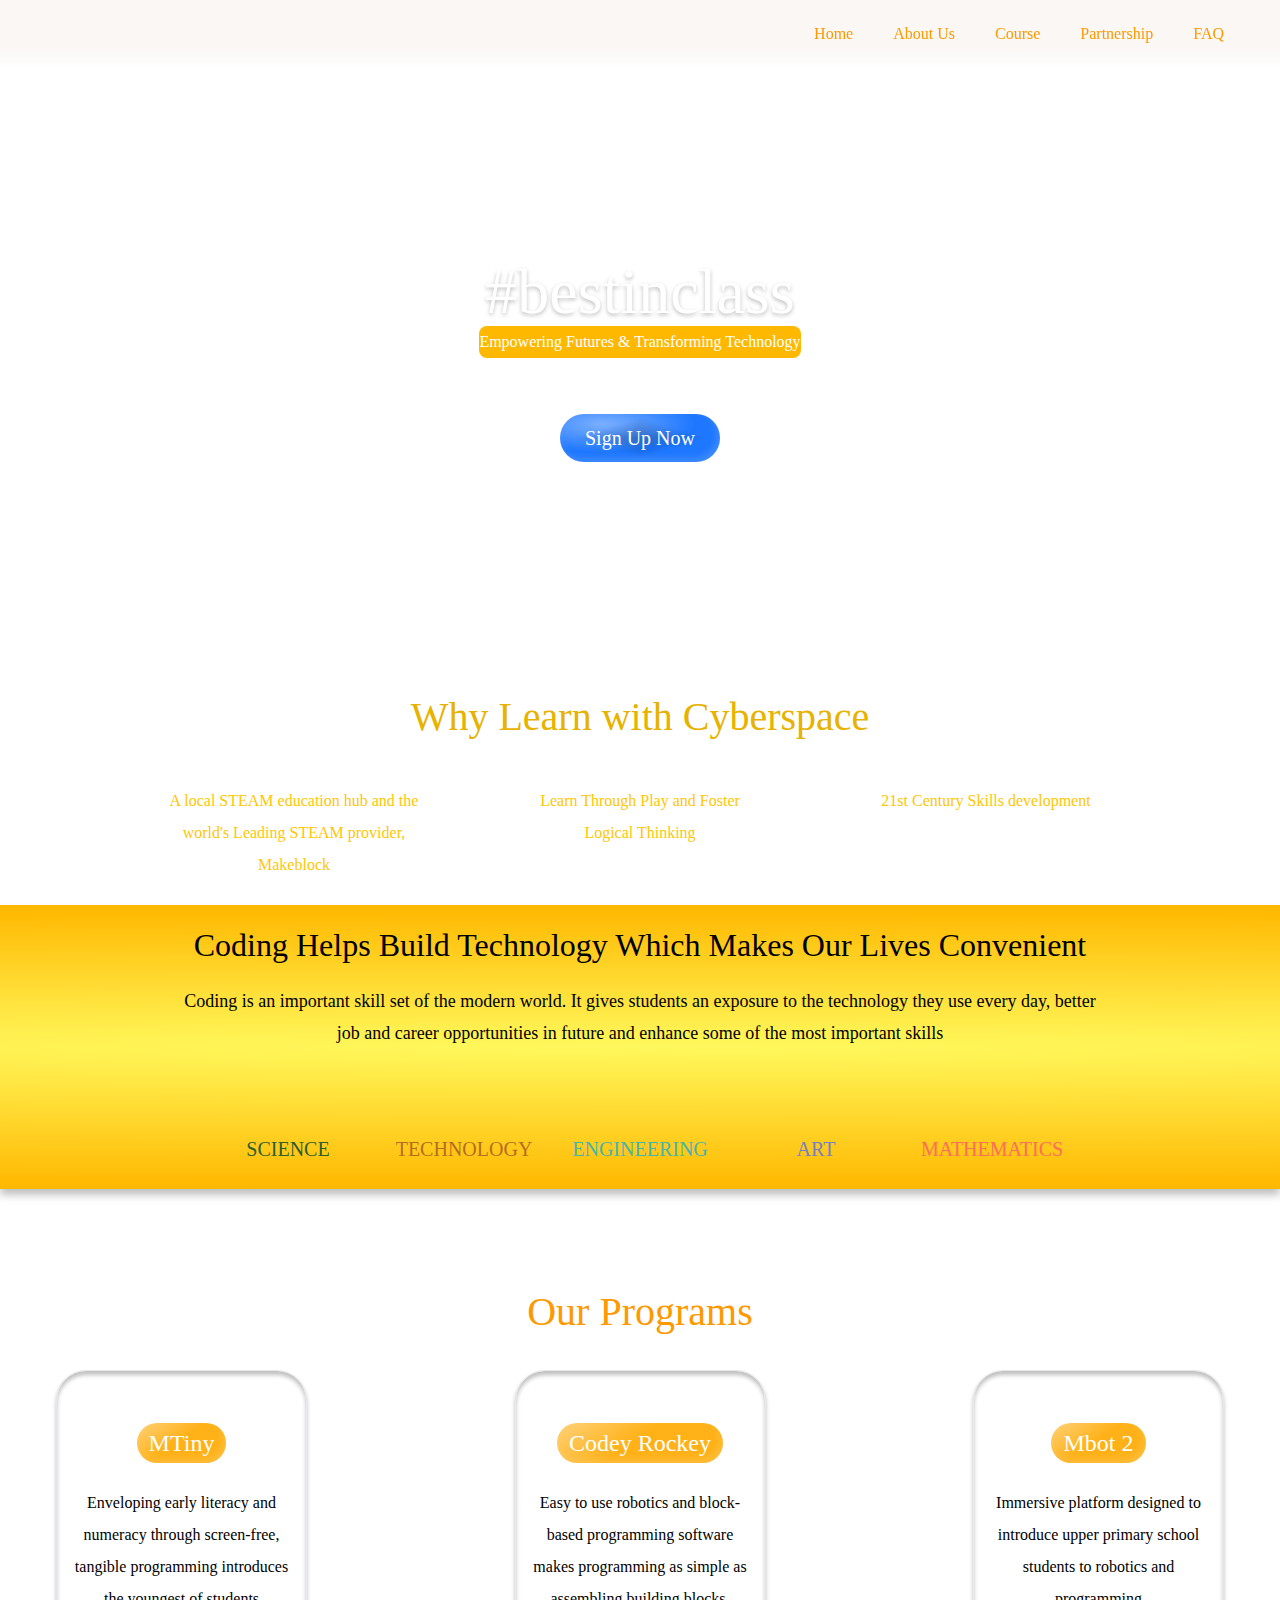
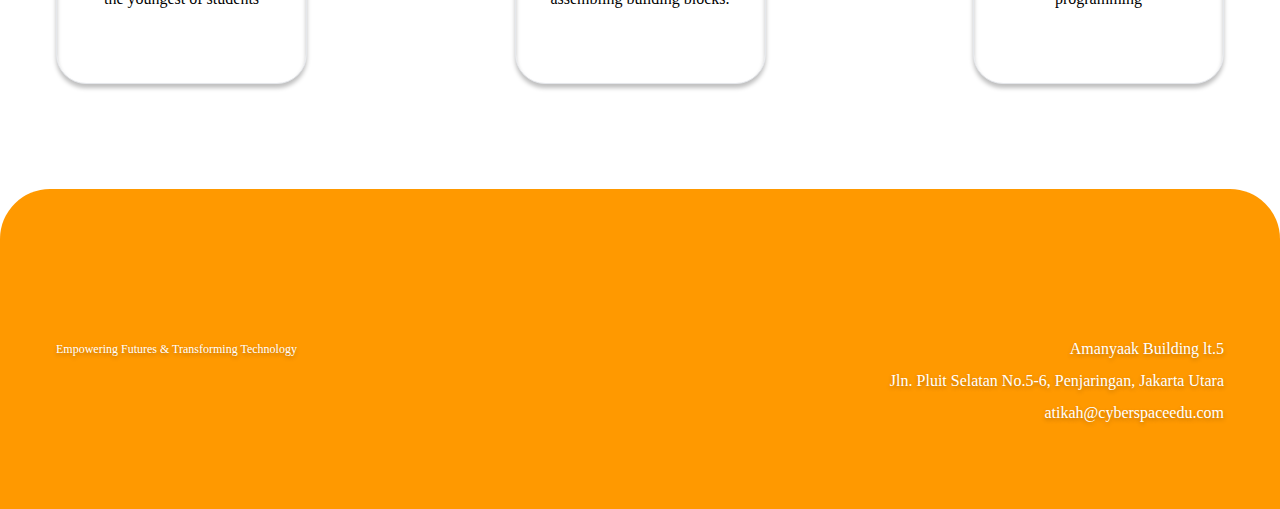
==== index.html @ b1533973 "slider" ====
<!DOCTYPE html>
<html lang="en">
  <head>
    <meta charset="UTF-8" />
    <meta name="viewport" content="width=device-width, initial-scale=1.0" />
    <title>Cyberspace | Homepage</title>
    <link rel="stylesheet" href="css/output.css" />
  </head>
  <body class="">
    <header class="transition-all ease-in-out duration-300 fixed top-0 inset-x-0 z-50 nav-bg-Gradient">
      <div class="flex justify-between container items-center">
        <div class="flex items-center justify-center">
          <img src="temp-asset/static-asset/cyberspace-logo.svg" alt="" />
        </div>
        <div class="gap-10 items-center justify-center sm:flex hidden">
          <a href="index.html"><h1 class="font-poppinsRegular text-cyberspace-orange text-[16px] hover:font-poppinsBold homeActive">Home</h1></a>
          <a href="aboutus.html"><h1 class="font-poppinsRegular text-cyberspace-orange text-[16px] hover:font-poppinsBold aboutActive">About Us</h1> </a>
          <a href="course.html"><h1 class="font-poppinsRegular text-cyberspace-orange text-[16px] hover:font-poppinsBold courseActive">Course</h1></a>
          <a href="partnership.html"><h1 class="font-poppinsRegular text-cyberspace-orange text-[16px] hover:font-poppinsBold partnershipActive">Partnership</h1></a>
          <a href="faq.html"><h1 class="font-poppinsRegular text-cyberspace-orange text-[16px] hover:font-poppinsBold faqActive">FAQ</h1></a>
        </div>
        <button id="burgerButton" class="sm:hidden flex flex-col gap-1 items-center justify-center burger-menu-button cursor-pointer" onclick="toggleBurgerPopup()">
          <span class="w-9 h-1 rounded-full bg-black transition-all origin-top-right ease-in-out duration-300"></span>
          <span class="w-9 h-1 rounded-full bg-black transition-all ease-in-out duration-300"></span>
          <span class="w-9 h-1 rounded-full bg-black transition-all origin-bottom-right ease-in-out duration-300"></span>
        </button>
        <button class="hidden burger-menu-close z-[120] fixed right-0 top-0" onclick="closeBurgerPopup()">
          <div>
            <img src="temp-asset/static-asset/close.svg" class="w-12" alt="" />
          </div>
        </button>
      </div>

      <div class="burger-menu-popup hidden w-full fixed h-full top-0 right-0 z-[100]" id="popupBurger">
        <div class="flex flex-col absolute top-0 w-full items-center container h-full gap-12 py-12 justify-center" style="background-color: rgba(256, 256, 256, 0.85)">
          <a href="index.html">
            <h3 class="font-outfitRegular text-cyberspace-orange hover:font-poppinsBold cursor-pointer text-[24px] text-shadow">Home</h3>
          </a>
          <a href="aboutus.html">
            <h3 class="font-outfitRegular text-cyberspace-orange hover:font-poppinsBold cursor-pointer text-[24px] text-shadow">About Us</h3>
          </a>
          <a href="course.html">
            <h3 class="font-outfitRegular text-cyberspace-orange hover:font-poppinsBold cursor-pointer text-[24px] text-shadow">Course</h3>
          </a>
          <a href="partnership.html">
            <h3 class="font-outfitRegular text-cyberspace-orange hover:font-poppinsBold cursor-pointer text-[24px] text-shadow">Partnership</h3>
          </a>
          <a href="faq.html">
            <h3 class="font-outfitRegular text-cyberspace-orange hover:font-poppinsBold cursor-pointer text-[24px] text-shadow">FAQ</h3>
          </a>
        </div>
      </div>
    </header>
    <section class="home__banner mt-32">
      <div class="bg-homepage-banner h-[480px] justify-center items-center flex text-center">
        <div class="flex-col gap-4 flex">
          <div>
            <h1 class="text-white text-shadow font-poppinsSemiBold sm:text-[64px] text-[48px]">#bestinclass</h1>
          </div>
          <div class="flex justify-center items-center">
            <div class="bg-cyberspace-light-orange rounded-lg sm:w-full w-2/3">
              <h3 class="text-white font-poppinsRegular text-[16px]">Empowering Futures & Transforming Technology</h3>
            </div>
          </div>

          <div class="justify-center items-center flex mt-10 hover:scale-110">
            <button class="w-1/2 signup-button" onclick="togglePopup(0)">
              <h3 class="text-white font-poppinsBold text-[20px] py-2">Sign Up Now</h3>
            </button>
          </div>
          <div id="popup" class="popup hidden fixed top-0 left-0 w-full h-full z-[100]">
            <div class="bg-cyberspace-form rounded-[30px] container fixed top-1/2 left-1/2 transform -translate-x-1/2 -translate-y-1/2 w-[90%] md:w-[65%] px-16">
              <h1 class="text-[40px] font-poppinsSemiBold text-black text-center py-7 sm:leading-none leading-normal">Connect with us!</h1>
              <button onclick="closePopup(0)" class="absolute top-[8%] left-[7%]">
                <img src="temp-asset/static-asset/close-popup.svg" alt="" />
              </button>
              <form action="https://api.web3forms.com/submit" class="flex flex-col justify-center" onsubmit="return checkForm()" method="POST">
                <input type="hidden" name="access_key" value="2e62a17b-c624-4ebb-9d07-6950abd4224e" />
                <label for="name"
                  ><h3 class="text-black font-poppinsSemiBold text-[16px] text-left">Your Name <span class="text-[#F00]">*</span></h3></label
                >
                <input type="text" id="name" name="name" class="border rounded-lg py-2 text-black pl-3" />

                <label for="organizationName"
                  ><h3 class="text-black font-poppinsSemiBold text-[16px] text-left mt-1">Your Organization <span class="text-[#F00]">*</span></h3></label
                >
                <input type="text" id="organizationName" name="organizationName" class="border rounded-lg py-2 text-black pl-3" />

                <label for="email"
                  ><h3 class="text-black font-poppinsSemiBold text-[16px] text-left mt-1">Email <span class="text-[#F00]">*</span></h3></label
                >
                <input type="email" id="email" name="email" class="border rounded-lg py-2 text-black pl-3" />

                <label for="phone"
                  ><h3 class="text-black font-poppinsSemiBold text-[16px] text-left mt-1">Phone Number <span class="text-[#F00]">*</span></h3></label
                >
                <input type="number" id="phone" name="phone" class="border rounded-lg py-2 text-black pl-3" />

                <label for="partnershipType">
                  <h3 class="text-black font-poppinsSemiBold text-[16px] text-left mt-1">Type of Partnership</h3>
                </label>
                <select id="partnershipType" name="partnershipType" class="border rounded-lg py-2 text-black pl-3">
                  <option value="" disabled selected>Type of Partner</option>
                  <option value="school">School Partner</option>
                  <option value="affiliate">Affiliate Partner</option>
                  <option value="program">Program Partner</option>
                  <option value="business">Business Partner</option>
                </select>

                <label for="messege"><h3 class="text-black font-poppinsSemiBold text-[16px] text-left mt-1">Your Messege</h3></label>
                <input type="text" id="messege" name="messege" class="border rounded-lg py-2 text-black pl-3" />

                <button class="" type="submit">
                  <div class="flex justify-end mt-2">
                    <h3 class="text-white bg-cyberspace-gray hover:font-poppinsBold py-1 px-6 rounded-[30px] text-[16px] font-poppinsSemiBold" id="submitButton">Submit</h3>
                  </div>
                </button>
              </form>
            </div>
          </div>
        </div>
      </div>
    </section>
    <section class="why__learn">
      <div class="flex justify-between">
        <div class="sm:block hidden">
          <img src="temp-asset/homepage/why-kiri.png" alt="" />
        </div>
        <div class="flex items-center flex-col">
          <h1 class="text-cyberspace-dark-orange font-poppinsSemiBold text-[40px] text-center sm:leading-none leading-relaxed">Why Learn with Cyberspace</h1>
          <div class="flex sm:gap-24 gap-10 mt-10 sm:flex-row flex-col">
            <div class="flex items-center flex-col w-[250px]">
              <img src="temp-asset/homepage/isi-1.svg" class="w-full" alt="" />
              <h3 class="mt-2 text-cyberspace-super-light-orange font-poppinsMedium text-center text-[16px]">A local STEAM education hub and the world's Leading STEAM provider, Makeblock</h3>
            </div>
            <div class="flex items-center flex-col w-[250px]">
              <img src="temp-asset/homepage/isi-2.svg" class="w-full" alt="" />
              <h3 class="mt-2 text-cyberspace-super-light-orange font-poppinsMedium text-center text-[16px]">Learn Through Play and Foster Logical Thinking</h3>
            </div>
            <div class="flex items-center flex-col w-[250px]">
              <img src="temp-asset/homepage/isi-3.svg" class="w-full" alt="" />
              <h3 class="mt-2 text-cyberspace-super-light-orange font-poppinsMedium text-center text-[16px]">21st Century Skills development</h3>
            </div>
          </div>
        </div>
        <div class="sm:block hidden">
          <img src="temp-asset/homepage/why-kanan.png" alt="" />
        </div>
      </div>
    </section>
    <section class="steam steam-box">
      <div class="flex flex-col items-center justify-center text-center container sm:py-6 py-14">
        <h1 class="text-black text-[32px] font-poppinsSemiBold sm:leading-none leading-normal">Coding Helps Build Technology Which Makes Our Lives Convenient</h1>
        <h3 class="text-black text-[18px] font-poppinsRegular w-[80%] mt-6">Coding is an important skill set of the modern world. It gives students an exposure to the technology they use every day, better job and career opportunities in future and enhance some of the most important skills</h3>
        <div class="flex mt-14 gap-14 sm:flex-row flex-col">
          <div class="flex flex-col gap-7 w-[120px] items-center justify-center">
            <img src="temp-asset/homepage/s.svg" alt="" />
            <h3 class="text-[20px] uppercase font-poppinsSemiBold text-center text-cyberspace-green">science</h3>
          </div>
          <div class="flex flex-col gap-7 w-[120px] items-center justify-center">
            <img src="temp-asset/homepage/t.svg" alt="" />
            <h3 class="text-[20px] uppercase font-poppinsSemiBold text-center text-cyberspace-brown">technology</h3>
          </div>
          <div class="flex flex-col gap-7 w-[120px] items-center justify-center">
            <img src="temp-asset/homepage/e.svg" alt="" />
            <h3 class="text-[20px] uppercase font-poppinsSemiBold text-center text-cyberspace-light-blue">engineering</h3>
          </div>
          <div class="flex flex-col gap-7 w-[120px] items-center justify-center">
            <img src="temp-asset/homepage/a.svg" alt="" />
            <h3 class="text-[20px] uppercase font-poppinsSemiBold text-center text-cyberspace-purple">art</h3>
          </div>
          <div class="flex flex-col gap-7 w-[120px] items-center justify-center">
            <img src="temp-asset/homepage/m.svg" alt="" />
            <h3 class="text-[20px] uppercase font-poppinsSemiBold text-center text-cyberspace-red">mathematics</h3>
          </div>
        </div>
      </div>
    </section>
    <section class="our__programs">
      <div class="container flex flex-col">
        <h1 class="text-[40px] font-poppinsSemiBold text-cyberspace-orange text-center">Our Programs</h1>
        <div class="flex justify-between items-center mt-10 gap-[54px] relative sm:flex-row flex-col">
          <div class="hover:scale-105 border border-s program-box p-3 flex flex-col justify-center items-center">
            <img src="temp-asset/homepage/mtiny.png" class="w-full" alt="" />
            <a href="course.html" class="flex items-center justify-center mt-10 mb-6">
              <div class="program-detail-box w-fit">
                <h3 class="text-white text-[24px] font-poppinsSemiBold hover:font-poppinsBold py-1 px-3 text-center">MTiny</h3>
              </div>
            </a>

            <h3 class="text-black text-[16px] pb-14 w-[225px] font-poppinsRegular text-center">Enveloping early literacy and numeracy through screen-free, tangible programming introduces the youngest of students</h3>
          </div>
          <div class="border border-s program-box p-3 flex flex-col justify-center items-center hover:scale-105">
            <img src="temp-asset/homepage/codey.png" alt="" class="w-full" />
            <a href="course.html" class="flex items-center justify-center mt-10 mb-6">
              <div class="program-detail-box w-fit">
                <h3 class="text-white text-[24px] font-poppinsSemiBold hover:font-poppinsBold py-1 px-3 text-center">Codey Rockey</h3>
              </div>
            </a>
            <h3 class="text-black text-[16px] pb-14 w-[225px] font-poppinsRegular text-center">Easy to use robotics and block-based programming software makes programming as simple as assembling building blocks.</h3>
          </div>
          <div class="hover:scale-105 border border-s program-box p-3 flex flex-col justify-center items-center">
            <img src="temp-asset/homepage/mbot-2.png" alt="" class="w-full" />
            <a href="course.html" class="flex items-center justify-center mt-10 mb-6">
              <div class="program-detail-box w-fit">
                <h3 class="text-white text-[24px] font-poppinsSemiBold hover:font-poppinsBold py-1 px-3 text-center">Mbot 2</h3>
              </div>
            </a>
            <h3 class="text-black text-[16px] pb-14 w-[225px] font-poppinsRegular text-center">Immersive platform designed to introduce upper primary school students to robotics and programming</h3>
          </div>
          <div class="absolute left-0 -translate-x-1/2 top-1/2 transform -translate-y-1/2 sm:block hidden">
            <img src="temp-asset/homepage/buku.svg" alt="" />
          </div>
          <div class="absolute -bottom-[25%] -right-[10%] sm:block hidden">
            <img src="temp-asset/homepage/buku-kanan.svg" alt="" />
          </div>
          <div class="absolute -top-[25%] -right-[7%] sm:block hidden">
            <img src="temp-asset/homepage/lonceng.svg" alt="" />
          </div>
        </div>
      </div>
    </section>
    <footer>
      <div class="bg-cyberspace-orange sm:pt-32 pt-16 rounded-t-[50px] pb-16 w-full">
        <div class="container flex sm:justify-between justify-center sm:flex-row flex-col sm:gap-0 gap-10">
          <div class="flex flex-col sm:justify-start justify-center sm:items-start items-center">
            <div><img src="temp-asset/static-asset/cyberspace-kecil-logo.png" alt="" /></div>
            <h3 class="text-[12px] text-white text-shadow font-poppinsRegular">Empowering Futures & Transforming Technology</h3>
            <div class="flex">
              <a href="https://www.instagram.com/cyberspace.edutech/">
                <img src="temp-asset/static-asset/ig.svg" alt="" />
              </a>
              <a href="https://www.linkedin.com/company/pt-lab-inovasi-teknologi/">
                <img src="temp-asset/static-asset/linkedin.svg" alt="" />
              </a>
            </div>
          </div>
          <div class="flex flex-col sm:justify-end justify-center sm:items-end items-center sm:text-end text-center">
            <h3 class="text-[16px] text-white text-shadow font-poppinsSemiBold">
              Amanyaak Building lt.5 <br />
              Jln. Pluit Selatan No.5-6, Penjaringan, Jakarta Utara
            </h3>
            <h3 class="text-[16px] text-white text-shadow font-poppinsSemiBold">atikah@cyberspaceedu.com</h3>
          </div>
        </div>
      </div>
    </footer>
  </body>
  <script src="js/contact-us.js"></script>
  <script src="js/header.js"></script>
  <script src="js/nav.js"></script>
  <script src="js/popup.js"></script>
</html>
---- css/output.css ----
/*
! tailwindcss v3.3.5 | MIT License | https://tailwindcss.com
*/

/*
1. Prevent padding and border from affecting element width. (https://github.com/mozdevs/cssremedy/issues/4)
2. Allow adding a border to an element by just adding a border-width. (https://github.com/tailwindcss/tailwindcss/pull/116)
*/

*,
::before,
::after {
  box-sizing: border-box;
  /* 1 */
  border-width: 0;
  /* 2 */
  border-style: solid;
  /* 2 */
  border-color: #e5e7eb;
  /* 2 */
}

::before,
::after {
  --tw-content: '';
}

/*
1. Use a consistent sensible line-height in all browsers.
2. Prevent adjustments of font size after orientation changes in iOS.
3. Use a more readable tab size.
4. Use the user's configured `sans` font-family by default.
5. Use the user's configured `sans` font-feature-settings by default.
6. Use the user's configured `sans` font-variation-settings by default.
*/

html {
  line-height: 1.5;
  /* 1 */
  -webkit-text-size-adjust: 100%;
  /* 2 */
  -moz-tab-size: 4;
  /* 3 */
  -o-tab-size: 4;
     tab-size: 4;
  /* 3 */
  font-family: ui-sans-serif, system-ui, -apple-system, BlinkMacSystemFont, "Segoe UI", Roboto, "Helvetica Neue", Arial, "Noto Sans", sans-serif, "Apple Color Emoji", "Segoe UI Emoji", "Segoe UI Symbol", "Noto Color Emoji";
  /* 4 */
  font-feature-settings: normal;
  /* 5 */
  font-variation-settings: normal;
  /* 6 */
}

/*
1. Remove the margin in all browsers.
2. Inherit line-height from `html` so users can set them as a class directly on the `html` element.
*/

body {
  margin: 0;
  /* 1 */
  line-height: inherit;
  /* 2 */
}

/*
1. Add the correct height in Firefox.
2. Correct the inheritance of border color in Firefox. (https://bugzilla.mozilla.org/show_bug.cgi?id=190655)
3. Ensure horizontal rules are visible by default.
*/

hr {
  height: 0;
  /* 1 */
  color: inherit;
  /* 2 */
  border-top-width: 1px;
  /* 3 */
}

/*
Add the correct text decoration in Chrome, Edge, and Safari.
*/

abbr:where([title]) {
  -webkit-text-decoration: underline dotted;
          text-decoration: underline dotted;
}

/*
Remove the default font size and weight for headings.
*/

h1,
h2,
h3,
h4,
h5,
h6 {
  font-size: inherit;
  font-weight: inherit;
}

/*
Reset links to optimize for opt-in styling instead of opt-out.
*/

a {
  color: inherit;
  text-decoration: inherit;
}

/*
Add the correct font weight in Edge and Safari.
*/

b,
strong {
  font-weight: bolder;
}

/*
1. Use the user's configured `mono` font family by default.
2. Correct the odd `em` font sizing in all browsers.
*/

code,
kbd,
samp,
pre {
  font-family: ui-monospace, SFMono-Regular, Menlo, Monaco, Consolas, "Liberation Mono", "Courier New", monospace;
  /* 1 */
  font-size: 1em;
  /* 2 */
}

/*
Add the correct font size in all browsers.
*/

small {
  font-size: 80%;
}

/*
Prevent `sub` and `sup` elements from affecting the line height in all browsers.
*/

sub,
sup {
  font-size: 75%;
  line-height: 0;
  position: relative;
  vertical-align: baseline;
}

sub {
  bottom: -0.25em;
}

sup {
  top: -0.5em;
}

/*
1. Remove text indentation from table contents in Chrome and Safari. (https://bugs.chromium.org/p/chromium/issues/detail?id=999088, https://bugs.webkit.org/show_bug.cgi?id=201297)
2. Correct table border color inheritance in all Chrome and Safari. (https://bugs.chromium.org/p/chromium/issues/detail?id=935729, https://bugs.webkit.org/show_bug.cgi?id=195016)
3. Remove gaps between table borders by default.
*/

table {
  text-indent: 0;
  /* 1 */
  border-color: inherit;
  /* 2 */
  border-collapse: collapse;
  /* 3 */
}

/*
1. Change the font styles in all browsers.
2. Remove the margin in Firefox and Safari.
3. Remove default padding in all browsers.
*/

button,
input,
optgroup,
select,
textarea {
  font-family: inherit;
  /* 1 */
  font-feature-settings: inherit;
  /* 1 */
  font-variation-settings: inherit;
  /* 1 */
  font-size: 100%;
  /* 1 */
  font-weight: inherit;
  /* 1 */
  line-height: inherit;
  /* 1 */
  color: inherit;
  /* 1 */
  margin: 0;
  /* 2 */
  padding: 0;
  /* 3 */
}

/*
Remove the inheritance of text transform in Edge and Firefox.
*/

button,
select {
  text-transform: none;
}

/*
1. Correct the inability to style clickable types in iOS and Safari.
2. Remove default button styles.
*/

button,
[type='button'],
[type='reset'],
[type='submit'] {
  -webkit-appearance: button;
  /* 1 */
  background-color: transparent;
  /* 2 */
  background-image: none;
  /* 2 */
}

/*
Use the modern Firefox focus style for all focusable elements.
*/

:-moz-focusring {
  outline: auto;
}

/*
Remove the additional `:invalid` styles in Firefox. (https://github.com/mozilla/gecko-dev/blob/2f9eacd9d3d995c937b4251a5557d95d494c9be1/layout/style/res/forms.css#L728-L737)
*/

:-moz-ui-invalid {
  box-shadow: none;
}

/*
Add the correct vertical alignment in Chrome and Firefox.
*/

progress {
  vertical-align: baseline;
}

/*
Correct the cursor style of increment and decrement buttons in Safari.
*/

::-webkit-inner-spin-button,
::-webkit-outer-spin-button {
  height: auto;
}

/*
1. Correct the odd appearance in Chrome and Safari.
2. Correct the outline style in Safari.
*/

[type='search'] {
  -webkit-appearance: textfield;
  /* 1 */
  outline-offset: -2px;
  /* 2 */
}

/*
Remove the inner padding in Chrome and Safari on macOS.
*/

::-webkit-search-decoration {
  -webkit-appearance: none;
}

/*
1. Correct the inability to style clickable types in iOS and Safari.
2. Change font properties to `inherit` in Safari.
*/

::-webkit-file-upload-button {
  -webkit-appearance: button;
  /* 1 */
  font: inherit;
  /* 2 */
}

/*
Add the correct display in Chrome and Safari.
*/

summary {
  display: list-item;
}

/*
Removes the default spacing and border for appropriate elements.
*/

blockquote,
dl,
dd,
h1,
h2,
h3,
h4,
h5,
h6,
hr,
figure,
p,
pre {
  margin: 0;
}

fieldset {
  margin: 0;
  padding: 0;
}

legend {
  padding: 0;
}

ol,
ul,
menu {
  list-style: none;
  margin: 0;
  padding: 0;
}

/*
Reset default styling for dialogs.
*/

dialog {
  padding: 0;
}

/*
Prevent resizing textareas horizontally by default.
*/

textarea {
  resize: vertical;
}

/*
1. Reset the default placeholder opacity in Firefox. (https://github.com/tailwindlabs/tailwindcss/issues/3300)
2. Set the default placeholder color to the user's configured gray 400 color.
*/

input::-moz-placeholder, textarea::-moz-placeholder {
  opacity: 1;
  /* 1 */
  color: #9ca3af;
  /* 2 */
}

input::placeholder,
textarea::placeholder {
  opacity: 1;
  /* 1 */
  color: #9ca3af;
  /* 2 */
}

/*
Set the default cursor for buttons.
*/

button,
[role="button"] {
  cursor: pointer;
}

/*
Make sure disabled buttons don't get the pointer cursor.
*/

:disabled {
  cursor: default;
}

/*
1. Make replaced elements `display: block` by default. (https://github.com/mozdevs/cssremedy/issues/14)
2. Add `vertical-align: middle` to align replaced elements more sensibly by default. (https://github.com/jensimmons/cssremedy/issues/14#issuecomment-634934210)
   This can trigger a poorly considered lint error in some tools but is included by design.
*/

img,
svg,
video,
canvas,
audio,
iframe,
embed,
object {
  display: block;
  /* 1 */
  vertical-align: middle;
  /* 2 */
}

/*
Constrain images and videos to the parent width and preserve their intrinsic aspect ratio. (https://github.com/mozdevs/cssremedy/issues/14)
*/

img,
video {
  max-width: 100%;
  height: auto;
}

/* Make elements with the HTML hidden attribute stay hidden by default */

[hidden] {
  display: none;
}

html {
  -webkit-tap-highlight-color: transparent;
}

ul {
  margin-left: 1rem;
  list-style-type: disc;
}

html {
  scroll-behavior: smooth;
  --tw-text-opacity: 1;
  color: rgb(0 0 0 / var(--tw-text-opacity));
}

body {
  overflow-x: hidden;
  --tw-bg-opacity: 1;
  background-color: rgb(255 255 255 / var(--tw-bg-opacity));
  font-family: poppinsRegular;
}

section {
  margin-top: 5rem;
  margin-bottom: 5rem;
}

@media (min-width: 768px) {
  section {
    margin-top: 89px;
    margin-bottom: 89px;
  }
}

.container {
  padding: 1rem;
}

hr {
  width: 100%;
  border-width: 1px;
  --tw-border-opacity: 1;
  border-color: rgb(206 206 206 / var(--tw-border-opacity));
}

@media (min-width: 768px) {
  hr {
    border-width: 2px;
  }
}

*, ::before, ::after {
  --tw-border-spacing-x: 0;
  --tw-border-spacing-y: 0;
  --tw-translate-x: 0;
  --tw-translate-y: 0;
  --tw-rotate: 0;
  --tw-skew-x: 0;
  --tw-skew-y: 0;
  --tw-scale-x: 1;
  --tw-scale-y: 1;
  --tw-pan-x:  ;
  --tw-pan-y:  ;
  --tw-pinch-zoom:  ;
  --tw-scroll-snap-strictness: proximity;
  --tw-gradient-from-position:  ;
  --tw-gradient-via-position:  ;
  --tw-gradient-to-position:  ;
  --tw-ordinal:  ;
  --tw-slashed-zero:  ;
  --tw-numeric-figure:  ;
  --tw-numeric-spacing:  ;
  --tw-numeric-fraction:  ;
  --tw-ring-inset:  ;
  --tw-ring-offset-width: 0px;
  --tw-ring-offset-color: #fff;
  --tw-ring-color: rgb(59 130 246 / 0.5);
  --tw-ring-offset-shadow: 0 0 #0000;
  --tw-ring-shadow: 0 0 #0000;
  --tw-shadow: 0 0 #0000;
  --tw-shadow-colored: 0 0 #0000;
  --tw-blur:  ;
  --tw-brightness:  ;
  --tw-contrast:  ;
  --tw-grayscale:  ;
  --tw-hue-rotate:  ;
  --tw-invert:  ;
  --tw-saturate:  ;
  --tw-sepia:  ;
  --tw-drop-shadow:  ;
  --tw-backdrop-blur:  ;
  --tw-backdrop-brightness:  ;
  --tw-backdrop-contrast:  ;
  --tw-backdrop-grayscale:  ;
  --tw-backdrop-hue-rotate:  ;
  --tw-backdrop-invert:  ;
  --tw-backdrop-opacity:  ;
  --tw-backdrop-saturate:  ;
  --tw-backdrop-sepia:  ;
}

::backdrop {
  --tw-border-spacing-x: 0;
  --tw-border-spacing-y: 0;
  --tw-translate-x: 0;
  --tw-translate-y: 0;
  --tw-rotate: 0;
  --tw-skew-x: 0;
  --tw-skew-y: 0;
  --tw-scale-x: 1;
  --tw-scale-y: 1;
  --tw-pan-x:  ;
  --tw-pan-y:  ;
  --tw-pinch-zoom:  ;
  --tw-scroll-snap-strictness: proximity;
  --tw-gradient-from-position:  ;
  --tw-gradient-via-position:  ;
  --tw-gradient-to-position:  ;
  --tw-ordinal:  ;
  --tw-slashed-zero:  ;
  --tw-numeric-figure:  ;
  --tw-numeric-spacing:  ;
  --tw-numeric-fraction:  ;
  --tw-ring-inset:  ;
  --tw-ring-offset-width: 0px;
  --tw-ring-offset-color: #fff;
  --tw-ring-color: rgb(59 130 246 / 0.5);
  --tw-ring-offset-shadow: 0 0 #0000;
  --tw-ring-shadow: 0 0 #0000;
  --tw-shadow: 0 0 #0000;
  --tw-shadow-colored: 0 0 #0000;
  --tw-blur:  ;
  --tw-brightness:  ;
  --tw-contrast:  ;
  --tw-grayscale:  ;
  --tw-hue-rotate:  ;
  --tw-invert:  ;
  --tw-saturate:  ;
  --tw-sepia:  ;
  --tw-drop-shadow:  ;
  --tw-backdrop-blur:  ;
  --tw-backdrop-brightness:  ;
  --tw-backdrop-contrast:  ;
  --tw-backdrop-grayscale:  ;
  --tw-backdrop-hue-rotate:  ;
  --tw-backdrop-invert:  ;
  --tw-backdrop-opacity:  ;
  --tw-backdrop-saturate:  ;
  --tw-backdrop-sepia:  ;
}

.container {
  width: 100%;
  margin-right: auto;
  margin-left: auto;
}

@media (min-width: 640px) {
  .container {
    max-width: 640px;
  }
}

@media (min-width: 768px) {
  .container {
    max-width: 768px;
  }
}

@media (min-width: 1024px) {
  .container {
    max-width: 1024px;
  }
}

@media (min-width: 1200px) {
  .container {
    max-width: 1200px;
  }
}

@media (min-width: 1320px) {
  .container {
    max-width: 1320px;
  }
}

@media (min-width: 1600px) {
  .container {
    max-width: 1600px;
  }
}

.accordion-header.active i {
  transition-property: color, background-color, border-color, text-decoration-color, fill, stroke, opacity, box-shadow, transform, filter, -webkit-backdrop-filter;
  transition-property: color, background-color, border-color, text-decoration-color, fill, stroke, opacity, box-shadow, transform, filter, backdrop-filter;
  transition-property: color, background-color, border-color, text-decoration-color, fill, stroke, opacity, box-shadow, transform, filter, backdrop-filter, -webkit-backdrop-filter;
  transition-duration: 300ms;
  transition-timing-function: cubic-bezier(0.4, 0, 0.2, 1);
  transform: rotateX(180deg);
}

.accordion-header.active svg {
  transform: rotate(180deg);
  transition: transform 0.3s ease;
}

.accordion-body {
  max-height: 0px;
  overflow: hidden;
  transition-property: all;
  transition-duration: 200ms;
  transition-timing-function: cubic-bezier(0.4, 0, 0.2, 1);
}

.fixed {
  position: fixed;
}

.absolute {
  position: absolute;
}

.relative {
  position: relative;
}

.inset-x-0 {
  left: 0px;
  right: 0px;
}

.-bottom-\[25\%\] {
  bottom: -25%;
}

.-right-\[10\%\] {
  right: -10%;
}

.-right-\[7\%\] {
  right: -7%;
}

.-top-\[12\%\] {
  top: -12%;
}

.-top-\[15\%\] {
  top: -15%;
}

.-top-\[25\%\] {
  top: -25%;
}

.-top-\[3\%\] {
  top: -3%;
}

.-top-\[8\%\] {
  top: -8%;
}

.left-0 {
  left: 0px;
}

.left-1\/2 {
  left: 50%;
}

.left-\[7\%\] {
  left: 7%;
}

.right-0 {
  right: 0px;
}

.top-0 {
  top: 0px;
}

.top-1\/2 {
  top: 50%;
}

.top-\[8\%\] {
  top: 8%;
}

.left-4 {
  left: 1rem;
}

.right-4 {
  right: 1rem;
}

.bottom-1\/2 {
  bottom: 50%;
}

.bottom-\[35\%\] {
  bottom: 35%;
}

.left-10 {
  left: 2.5rem;
}

.left-5 {
  left: 1.25rem;
}

.-left-5 {
  left: -1.25rem;
}

.-left-\[5\%\] {
  left: -5%;
}

.-right-0 {
  right: -0px;
}

.-right-\[5\%\] {
  right: -5%;
}

.z-50 {
  z-index: 50;
}

.z-\[100\] {
  z-index: 100;
}

.z-\[120\] {
  z-index: 120;
}

.z-10 {
  z-index: 10;
}

.col-span-1 {
  grid-column: span 1 / span 1;
}

.col-span-2 {
  grid-column: span 2 / span 2;
}

.mx-auto {
  margin-left: auto;
  margin-right: auto;
}

.mx-2 {
  margin-left: 0.5rem;
  margin-right: 0.5rem;
}

.mb-6 {
  margin-bottom: 1.5rem;
}

.mt-1 {
  margin-top: 0.25rem;
}

.mt-10 {
  margin-top: 2.5rem;
}

.mt-14 {
  margin-top: 3.5rem;
}

.mt-2 {
  margin-top: 0.5rem;
}

.mt-24 {
  margin-top: 6rem;
}

.mt-32 {
  margin-top: 8rem;
}

.mt-5 {
  margin-top: 1.25rem;
}

.mt-6 {
  margin-top: 1.5rem;
}

.mt-\[26px\] {
  margin-top: 26px;
}

.mt-\[75px\] {
  margin-top: 75px;
}

.mt-0 {
  margin-top: 0px;
}

.mt-4 {
  margin-top: 1rem;
}

.ml-32 {
  margin-left: 8rem;
}

.flex {
  display: flex;
}

.grid {
  display: grid;
}

.hidden {
  display: none;
}

.h-1 {
  height: 0.25rem;
}

.h-4 {
  height: 1rem;
}

.h-\[1\.5em\] {
  height: 1.5em;
}

.h-\[110px\] {
  height: 110px;
}

.h-\[480px\] {
  height: 480px;
}

.h-full {
  height: 100%;
}

.h-9 {
  height: 2.25rem;
}

.h-auto {
  height: auto;
}

.w-1\/2 {
  width: 50%;
}

.w-12 {
  width: 3rem;
}

.w-14 {
  width: 3.5rem;
}

.w-2\/3 {
  width: 66.666667%;
}

.w-4 {
  width: 1rem;
}

.w-9 {
  width: 2.25rem;
}

.w-\[1\.5em\] {
  width: 1.5em;
}

.w-\[120px\] {
  width: 120px;
}

.w-\[225px\] {
  width: 225px;
}

.w-\[226px\] {
  width: 226px;
}

.w-\[250px\] {
  width: 250px;
}

.w-\[275px\] {
  width: 275px;
}

.w-\[289px\] {
  width: 289px;
}

.w-\[300px\] {
  width: 300px;
}

.w-\[325px\] {
  width: 325px;
}

.w-\[57\%\] {
  width: 57%;
}

.w-\[60\%\] {
  width: 60%;
}

.w-\[67\%\] {
  width: 67%;
}

.w-\[80\%\] {
  width: 80%;
}

.w-\[90\%\] {
  width: 90%;
}

.w-fit {
  width: -moz-fit-content;
  width: fit-content;
}

.w-full {
  width: 100%;
}

.w-\[1\/3\] {
  width: 1/3;
}

.w-\[33\%\] {
  width: 33%;
}

.w-\[3\] {
  width: 3;
}

.w-\[30\%\] {
  width: 30%;
}

.origin-bottom-right {
  transform-origin: bottom right;
}

.origin-top-right {
  transform-origin: top right;
}

.-translate-x-1\/2 {
  --tw-translate-x: -50%;
  transform: translate(var(--tw-translate-x), var(--tw-translate-y)) rotate(var(--tw-rotate)) skewX(var(--tw-skew-x)) skewY(var(--tw-skew-y)) scaleX(var(--tw-scale-x)) scaleY(var(--tw-scale-y));
}

.-translate-y-1\/2 {
  --tw-translate-y: -50%;
  transform: translate(var(--tw-translate-x), var(--tw-translate-y)) rotate(var(--tw-rotate)) skewX(var(--tw-skew-x)) skewY(var(--tw-skew-y)) scaleX(var(--tw-scale-x)) scaleY(var(--tw-scale-y));
}

.translate-y-1\/2 {
  --tw-translate-y: 50%;
  transform: translate(var(--tw-translate-x), var(--tw-translate-y)) rotate(var(--tw-rotate)) skewX(var(--tw-skew-x)) skewY(var(--tw-skew-y)) scaleX(var(--tw-scale-x)) scaleY(var(--tw-scale-y));
}

.transform {
  transform: translate(var(--tw-translate-x), var(--tw-translate-y)) rotate(var(--tw-rotate)) skewX(var(--tw-skew-x)) skewY(var(--tw-skew-y)) scaleX(var(--tw-scale-x)) scaleY(var(--tw-scale-y));
}

.cursor-pointer {
  cursor: pointer;
}

.grid-flow-row {
  grid-auto-flow: row;
}

.grid-cols-1 {
  grid-template-columns: repeat(1, minmax(0, 1fr));
}

.grid-rows-1 {
  grid-template-rows: repeat(1, minmax(0, 1fr));
}

.flex-col {
  flex-direction: column;
}

.flex-col-reverse {
  flex-direction: column-reverse;
}

.items-center {
  align-items: center;
}

.justify-end {
  justify-content: flex-end;
}

.justify-center {
  justify-content: center;
}

.justify-between {
  justify-content: space-between;
}

.justify-around {
  justify-content: space-around;
}

.gap-1 {
  gap: 0.25rem;
}

.gap-10 {
  gap: 2.5rem;
}

.gap-12 {
  gap: 3rem;
}

.gap-14 {
  gap: 3.5rem;
}

.gap-16 {
  gap: 4rem;
}

.gap-2 {
  gap: 0.5rem;
}

.gap-20 {
  gap: 5rem;
}

.gap-24 {
  gap: 6rem;
}

.gap-3 {
  gap: 0.75rem;
}

.gap-4 {
  gap: 1rem;
}

.gap-6 {
  gap: 1.5rem;
}

.gap-7 {
  gap: 1.75rem;
}

.gap-8 {
  gap: 2rem;
}

.gap-\[54px\] {
  gap: 54px;
}

.text-ellipsis {
  text-overflow: ellipsis;
}

.rounded-\[30px\] {
  border-radius: 30px;
}

.rounded-full {
  border-radius: 9999px;
}

.rounded-lg {
  border-radius: 0.5rem;
}

.rounded-sm {
  border-radius: 0.125rem;
}

.rounded-b-none {
  border-bottom-right-radius: 0px;
  border-bottom-left-radius: 0px;
}

.rounded-t-\[50px\] {
  border-top-left-radius: 50px;
  border-top-right-radius: 50px;
}

.border {
  border-width: 1px;
}

.border-\[1px\] {
  border-width: 1px;
}

.border-b-0 {
  border-bottom-width: 0px;
}

.border-s {
  border-inline-start-width: 1px;
}

.border-opacity-30 {
  --tw-border-opacity: 0.3;
}

.bg-black {
  --tw-bg-opacity: 1;
  background-color: rgb(0 0 0 / var(--tw-bg-opacity));
}

.bg-cyberspace-form {
  --tw-bg-opacity: 1;
  background-color: rgb(255 215 4 / var(--tw-bg-opacity));
}

.bg-cyberspace-gray {
  --tw-bg-opacity: 1;
  background-color: rgb(206 206 206 / var(--tw-bg-opacity));
}

.bg-cyberspace-light-orange {
  --tw-bg-opacity: 1;
  background-color: rgb(255 184 0 / var(--tw-bg-opacity));
}

.bg-cyberspace-orange {
  --tw-bg-opacity: 1;
  background-color: rgb(255 153 0 / var(--tw-bg-opacity));
}

.bg-white {
  --tw-bg-opacity: 1;
  background-color: rgb(255 255 255 / var(--tw-bg-opacity));
}

.bg-red-300 {
  --tw-bg-opacity: 1;
  background-color: rgb(252 165 165 / var(--tw-bg-opacity));
}

.bg-green-400 {
  --tw-bg-opacity: 1;
  background-color: rgb(74 222 128 / var(--tw-bg-opacity));
}

.bg-about-us-banner {
  background-image: url('../temp-asset/about-us/banner.svg');
}

.bg-affiliate-partnership {
  background-image: url('../temp-asset/partnership/affiliate/banner.svg');
}

.bg-bussiness-partnership {
  background-image: url('../temp-asset/partnership/bussiness/banner.svg');
}

.bg-course-banner {
  background-image: url('../temp-asset/course/banner.svg');
}

.bg-faq-banner {
  background-image: url('../temp-asset/faq/banner.svg');
}

.bg-homepage-banner {
  background-image: url('../temp-asset/homepage/bg-homepage-1.png');
}

.bg-partnership-banner {
  background-image: url('../temp-asset/partnership/banner.svg');
}

.bg-partnership-oval {
  background-image: url('../temp-asset/partnership/oval.svg');
}

.bg-program-partnership {
  background-image: url('../temp-asset/partnership/program/banner.svg');
}

.bg-school-partnership {
  background-image: url('../temp-asset/partnership/school/banner.svg');
}

.bg-contain {
  background-size: contain;
}

.bg-cover {
  background-size: cover;
}

.object-contain {
  -o-object-fit: contain;
     object-fit: contain;
}

.object-cover {
  -o-object-fit: cover;
     object-fit: cover;
}

.p-3 {
  padding: 0.75rem;
}

.p-4 {
  padding: 1rem;
}

.p-6 {
  padding: 1.5rem;
}

.p-2 {
  padding: 0.5rem;
}

.px-16 {
  padding-left: 4rem;
  padding-right: 4rem;
}

.px-3 {
  padding-left: 0.75rem;
  padding-right: 0.75rem;
}

.px-4 {
  padding-left: 1rem;
  padding-right: 1rem;
}

.px-5 {
  padding-left: 1.25rem;
  padding-right: 1.25rem;
}

.px-6 {
  padding-left: 1.5rem;
  padding-right: 1.5rem;
}

.py-1 {
  padding-top: 0.25rem;
  padding-bottom: 0.25rem;
}

.py-12 {
  padding-top: 3rem;
  padding-bottom: 3rem;
}

.py-14 {
  padding-top: 3.5rem;
  padding-bottom: 3.5rem;
}

.py-2 {
  padding-top: 0.5rem;
  padding-bottom: 0.5rem;
}

.py-32 {
  padding-top: 8rem;
  padding-bottom: 8rem;
}

.py-4 {
  padding-top: 1rem;
  padding-bottom: 1rem;
}

.py-5 {
  padding-top: 1.25rem;
  padding-bottom: 1.25rem;
}

.py-7 {
  padding-top: 1.75rem;
  padding-bottom: 1.75rem;
}

.px-8 {
  padding-left: 2rem;
  padding-right: 2rem;
}

.px-2 {
  padding-left: 0.5rem;
  padding-right: 0.5rem;
}

.px-24 {
  padding-left: 6rem;
  padding-right: 6rem;
}

.pb-10 {
  padding-bottom: 2.5rem;
}

.pb-14 {
  padding-bottom: 3.5rem;
}

.pb-16 {
  padding-bottom: 4rem;
}

.pb-32 {
  padding-bottom: 8rem;
}

.pl-3 {
  padding-left: 0.75rem;
}

.pl-4 {
  padding-left: 1rem;
}

.pt-0 {
  padding-top: 0px;
}

.pt-16 {
  padding-top: 4rem;
}

.pt-2 {
  padding-top: 0.5rem;
}

.pt-3 {
  padding-top: 0.75rem;
}

.pt-4 {
  padding-top: 1rem;
}

.pt-5 {
  padding-top: 1.25rem;
}

.pt-6 {
  padding-top: 1.5rem;
}

.pt-\[31px\] {
  padding-top: 31px;
}

.pt-\[93px\] {
  padding-top: 93px;
}

.pl-6 {
  padding-left: 1.5rem;
}

.pl-10 {
  padding-left: 2.5rem;
}

.pl-32 {
  padding-left: 8rem;
}

.text-left {
  text-align: left;
}

.text-center {
  text-align: center;
}

.text-justify {
  text-align: justify;
}

.font-poppinsBold {
  font-family: poppinsBold;
}

.font-poppinsMedium {
  font-family: poppinsMedium;
}

.font-poppinsRegular {
  font-family: poppinsRegular;
}

.font-poppinsSemiBold {
  font-family: poppinsSemiBold;
}

.text-\[12px\] {
  font-size: 12px;
}

.text-\[14px\] {
  font-size: 14px;
}

.text-\[16px\] {
  font-size: 16px;
}

.text-\[18px\] {
  font-size: 18px;
}

.text-\[20px\] {
  font-size: 20px;
}

.text-\[24px\] {
  font-size: 24px;
}

.text-\[32px\] {
  font-size: 32px;
}

.text-\[36px\] {
  font-size: 36px;
}

.text-\[40px\] {
  font-size: 40px;
}

.text-\[48px\] {
  font-size: 48px;
}

.text-\[64px\] {
  font-size: 64px;
}

.text-\[72px\] {
  font-size: 72px;
}

.text-sm {
  font-size: 0.875rem;
  line-height: 1.25rem;
}

.text-\[10px\] {
  font-size: 10px;
}

.uppercase {
  text-transform: uppercase;
}

.leading-normal {
  line-height: 1.5;
}

.leading-relaxed {
  line-height: 1.625;
}

.leading-tight {
  line-height: 1.25;
}

.text-\[\#F00\] {
  --tw-text-opacity: 1;
  color: rgb(255 0 0 / var(--tw-text-opacity));
}

.text-black {
  --tw-text-opacity: 1;
  color: rgb(0 0 0 / var(--tw-text-opacity));
}

.text-cyberspace-brown {
  --tw-text-opacity: 1;
  color: rgb(182 109 33 / var(--tw-text-opacity));
}

.text-cyberspace-dark-orange {
  --tw-text-opacity: 1;
  color: rgb(231 178 0 / var(--tw-text-opacity));
}

.text-cyberspace-green {
  --tw-text-opacity: 1;
  color: rgb(44 95 45 / var(--tw-text-opacity));
}

.text-cyberspace-light-blue {
  --tw-text-opacity: 1;
  color: rgb(72 181 170 / var(--tw-text-opacity));
}

.text-cyberspace-light-orange {
  --tw-text-opacity: 1;
  color: rgb(255 184 0 / var(--tw-text-opacity));
}

.text-cyberspace-orange {
  --tw-text-opacity: 1;
  color: rgb(255 153 0 / var(--tw-text-opacity));
}

.text-cyberspace-purple {
  --tw-text-opacity: 1;
  color: rgb(116 127 198 / var(--tw-text-opacity));
}

.text-cyberspace-red {
  --tw-text-opacity: 1;
  color: rgb(255 109 89 / var(--tw-text-opacity));
}

.text-cyberspace-super-light-orange {
  --tw-text-opacity: 1;
  color: rgb(255 198 4 / var(--tw-text-opacity));
}

.text-white {
  --tw-text-opacity: 1;
  color: rgb(255 255 255 / var(--tw-text-opacity));
}

.outline {
  outline-style: solid;
}

.outline-\[1px\] {
  outline-width: 1px;
}

.transition-all {
  transition-property: all;
  transition-timing-function: cubic-bezier(0.4, 0, 0.2, 1);
  transition-duration: 150ms;
}

.transition {
  transition-property: color, background-color, border-color, text-decoration-color, fill, stroke, opacity, box-shadow, transform, filter, -webkit-backdrop-filter;
  transition-property: color, background-color, border-color, text-decoration-color, fill, stroke, opacity, box-shadow, transform, filter, backdrop-filter;
  transition-property: color, background-color, border-color, text-decoration-color, fill, stroke, opacity, box-shadow, transform, filter, backdrop-filter, -webkit-backdrop-filter;
  transition-timing-function: cubic-bezier(0.4, 0, 0.2, 1);
  transition-duration: 150ms;
}

.duration-300 {
  transition-duration: 300ms;
}

.ease-in-out {
  transition-timing-function: cubic-bezier(0.4, 0, 0.2, 1);
}

/* .text-stroke  {
          -webkit-text-fill-color: transparent;
          -webkit-text-stroke-width: 12px;
          @apply text-Black-storke
      } */

h1 {
  font-size: 1.125rem;
  line-height: 1.75rem;
}

@media (min-width: 768px) {
  h1 {
    font-size: 1rem;
    line-height: 1.5rem;
  }
}

@media (min-width: 1024px) {
  h1 {
    font-size: 1.875rem;
    line-height: 2.25rem;
  }
}

@media (min-width: 1320px) {
  h1 {
    font-size: 40px;
  }
}

h2 {
  font-size: 0.875rem;
  line-height: 1.25rem;
}

@media (min-width: 768px) {
  h2 {
    font-size: 1.25rem;
    line-height: 1.75rem;
  }
}

@media (min-width: 1024px) {
  h2 {
    font-size: 1.5rem;
    line-height: 2rem;
  }
}

h3 {
  font-size: 1rem;
  line-height: 1.5rem;
}

@media (min-width: 768px) {
  h3 {
    font-size: 1.5rem;
    line-height: 2rem;
  }
}

h5 {
  font-size: 0.875rem;
  line-height: 1.25rem;
}

@media (min-width: 768px) {
  h5 {
    font-size: 1rem;
    line-height: 1.5rem;
  }
}

h6 {
  font-size: 0.75rem;
  line-height: 1rem;
}

@media (min-width: 1024px) {
  h6 {
    font-size: 0.875rem;
    line-height: 1.25rem;
  }
}

@media (min-width: 1320px) {
  h6 {
    font-size: 1rem;
    line-height: 1.5rem;
  }
}

/* Font */

/* Font */

@font-face {
  font-family: "poppinsBlack";

  src: url("../poppins-cufonfonts/Poppins-Black.ttf") format("truetype");

  font-weight: 800;

  /* This corresponds to ExtraBold font weight */
}

@font-face {
  font-family: "poppinsBold";

  src: url("../poppins-cufonfonts/Poppins-Bold.ttf") format("truetype");

  font-weight: 800;

  /* This corresponds to ExtraBold font weight */
}

@font-face {
  font-family: "poppinsExtraBold";

  src: url("../poppins-cufonfonts/Poppins-ExtraBold.ttf") format("truetype");

  font-weight: 800;

  /* This corresponds to ExtraBold font weight */
}

@font-face {
  font-family: "poppinsExtraLight";

  src: url("../poppins-cufonfonts/Poppins-ExtraLight.ttf") format("truetype");

  font-weight: 200;

  /* This corresponds to ExtraLight font weight */
}

@font-face {
  font-family: "poppinsLight";

  src: url("../poppins-cufonfonts/Poppins-Light.ttf") format("truetype");

  font-weight: 300;

  /* This corresponds to Light font weight */
}

@font-face {
  font-family: "poppinsMedium";

  src: url("../poppins-cufonfonts/Poppins-Medium.ttf") format("truetype");

  font-weight: 500;

  /* This corresponds to Medium font weight */
}

@font-face {
  font-family: "poppinsRegular";

  src: url("../poppins-cufonfonts/Poppins-Regular.ttf") format("truetype");

  font-weight: 400;

  /* This corresponds to Regular font weight */
}

@font-face {
  font-family: "poppinsSemiBold";

  src: url("../poppins-cufonfonts/Poppins-SemiBold.ttf") format("truetype");

  font-weight: 600;

  /* This corresponds to Semibold font weight */
}

@font-face {
  font-family: "poppinsThin";

  src: url("../poppins-cufonfonts/Poppins-Thin.ttf") format("truetype");

  font-weight: 100;

  /* This corresponds to Thin font weight */
}

/* Font end */

/* Global */

/* Accordion */

.Navlink-Active {
  font-family: poppinsBold;
}

.nav-bg-Gradient {
  background: linear-gradient(180deg, rgba(250, 247, 245, 0.99) 67.48%, rgba(250, 247, 245, 0.77) 79.33%, rgba(250, 247, 245, 0) 100%);
}

.text-shadow {
  text-shadow: 0px 2px 4px rgba(0, 0, 0, 0.25);
}

.rotate {
  transform: rotate(180deg);
  transition: transform 0.1s ease;
  /* Efek animasi transisi */
}

/* Tambahkan efek transisi ke semua properti yang berubah */

/* Global End */

/*Homepage css */

.signup-button {
  border-radius: 109px;
  background: linear-gradient(to bottom right, rgba(0, 0, 0, 0.23) 0%, rgba(0, 0, 0, 0) 43%) bottom right / 50% 50% no-repeat, linear-gradient(to bottom left, rgba(0, 0, 0, 0.23) 0%, rgba(0, 0, 0, 0) 43%) bottom left / 50% 50% no-repeat,
    linear-gradient(to top left, rgba(0, 0, 0, 0.23) 0%, rgba(0, 0, 0, 0) 43%) top left / 50% 50% no-repeat, linear-gradient(to top right, rgba(0, 0, 0, 0.23) 0%, rgba(0, 0, 0, 0) 43%) top right / 50% 50% no-repeat,
    radial-gradient(83.94% 83.94% at 26.39% 20.83%, rgba(255, 255, 255, 0.41) 0%, rgba(255, 255, 255, 0) 69.79%, rgba(255, 255, 255, 0) 100%), #1d77ff;
  box-shadow: -3px -4px 7px 0px rgba(255, 255, 255, 0.15) inset;
}

.why__learn {
  margin-bottom: 24px !important;
}

.steam-box {
  background: radial-gradient(463.26% 49.39% at 50.61% 50%, #fff85c 0%, #ffb800 100%);
  box-shadow: 0px 6px 8px 0px rgba(0, 0, 0, 0.25);
  margin-top: 0 !important;
}

.program-box {
  border-radius: 30px;
  background: #fff;
  box-shadow: 0px 4px 4px 0px rgba(0, 0, 0, 0.25) inset, 0px 4px 4px 0px rgba(0, 0, 0, 0.25);
}

.program-detail-box {
  border-radius: 30px;
  background: linear-gradient(146deg, rgba(255, 255, 255, 0.7) -30.23%, rgba(255, 255, 255, 0) 46.34%, rgba(255, 255, 255, 0) 79.48%), #ffb117;
  box-shadow: -3px -4px 7px 0px rgba(255, 255, 255, 0.15) inset;
}

/*Homepage css */

/*About Us css */

.lingkaran-oren {
  border-bottom-left-radius: 500px;
  border-bottom-right-radius: 500px;
  width: 100%;
  background: linear-gradient(180deg, #f90 0%, rgba(255, 153, 0, 0) 100%), linear-gradient(180deg, #ffc604 0%, rgba(255, 198, 4, 0) 100%), linear-gradient(180deg, #fff85c 0%, rgba(255, 248, 92, 0) 100%), #ffe77a;
  box-shadow: 0px 4px 4px 0px rgba(0, 0, 0, 0.25);
}

.box-biru {
  border-radius: 30px;
  background: radial-gradient(107.08% 85.59% at 86.3% 87.5%, rgba(255, 245, 0, 0.23) 0%, rgba(255, 245, 0, 0) 86.18%), radial-gradient(83.94% 83.94% at 26.39% 20.83%, rgba(255, 255, 255, 0.41) 0%, rgba(255, 255, 255, 0) 69.79%, rgba(255, 255, 255, 0) 100%), #5cc8d7;
  box-shadow: -3px -4px 7px 0px rgba(255, 255, 255, 0.15) inset;
}

.box-biru-muda {
  border-radius: 30px;
  background: radial-gradient(107.08% 85.59% at 86.3% 87.5%, rgba(250, 255, 0, 0.23) 0%, rgba(250, 255, 0, 0) 86.18%), radial-gradient(83.94% 83.94% at 26.39% 20.83%, rgba(255, 255, 255, 0.41) 0%, rgba(255, 255, 255, 0) 69.79%, #ffffff00 100%), #58d9cd;
  box-shadow: -3px -4px 7px 0px rgba(255, 255, 255, 0.15) inset;
}

.box-kuning {
  border-radius: 30px;
  background: radial-gradient(107.08% 85.59% at 86.3% 87.5%, rgba(255, 245, 0, 0.23) 0%, rgba(255, 245, 0, 0) 86.18%), radial-gradient(83.94% 83.94% at 26.39% 20.83%, rgba(255, 255, 255, 0.41) 0%, rgba(255, 255, 255, 0) 69.79%, rgba(255, 255, 255, 0) 100%), #fff85c;
  box-shadow: -3px -4px 7px 0px rgba(255, 255, 255, 0.15) inset, 0px -4px 4px 0px rgba(0, 0, 0, 0.25), 0px 4px 4px 0px rgba(0, 0, 0, 0.25);
}

.box-kuning-muda {
  border-radius: 30px;
  background: radial-gradient(107.08% 85.59% at 86.3% 87.5%, rgba(255, 245, 0, 0.23) 0%, rgba(255, 245, 0, 0) 86.18%), radial-gradient(83.94% 83.94% at 26.39% 20.83%, rgba(255, 255, 255, 0.41) 0%, rgba(255, 255, 255, 0) 69.79%, rgba(255, 255, 255, 0) 100%), #fff85c;
  box-shadow: -3px -4px 7px 0px rgba(255, 255, 255, 0.15) inset, 0px 4px 4px 0px rgba(0, 0, 0, 0.25), 0px -4px 4px 0px rgba(0, 0, 0, 0.25);
}

/*About Us css */

.box-button-orange {
  border-radius: 30px;
  background: radial-gradient(76.16% 76.16% at 31.97% 19.67%, rgba(255, 255, 255, 0.7) 0%, rgba(255, 255, 255, 0) 69.79%, rgba(255, 255, 255, 0) 100%), #f90;
  box-shadow: -3px -4px 7px 0px rgba(255, 255, 255, 0.15) inset;
}

.lingkaran-oren-full {
  border-top-right-radius: 500px;
  border-top-left-radius: 500px;
  border-bottom-left-radius: 500px;
  border-bottom-right-radius: 500px;
  width: 100%;
  background: linear-gradient(180deg, #f90 0%, rgba(255, 153, 0, 0) 100%), linear-gradient(180deg, #ffc604 0%, rgba(255, 198, 4, 0) 100%), linear-gradient(180deg, #fff85c 0%, rgba(255, 248, 92, 0) 100%), #ffe77a;
  box-shadow: 0px 4px 4px 0px rgba(0, 0, 0, 0.25);
}

/*Partnership css */

.box-kuning-affiliate {
  border-radius: 30px;
  background: radial-gradient(107.08% 85.59% at 86.3% 87.5%, rgba(255, 245, 0, 0.23) 0%, rgba(255, 245, 0, 0) 86.18%), radial-gradient(83.94% 83.94% at 26.39% 20.83%, rgba(255, 255, 255, 0.41) 0%, rgba(255, 255, 255, 0) 69.79%, rgba(255, 255, 255, 0) 100%), #fff85c;
  box-shadow: -3px -4px 7px 0px rgba(255, 255, 255, 0.15) inset, 0px -4px 4px 0px rgba(0, 0, 0, 0.25), 0px 4px 4px 0px rgba(0, 0, 0, 0.25);
}

/* vanila css end*/

.hover\:scale-110:hover {
  --tw-scale-x: 1.1;
  --tw-scale-y: 1.1;
  transform: translate(var(--tw-translate-x), var(--tw-translate-y)) rotate(var(--tw-rotate)) skewX(var(--tw-skew-x)) skewY(var(--tw-skew-y)) scaleX(var(--tw-scale-x)) scaleY(var(--tw-scale-y));
}

.hover\:scale-105:hover {
  --tw-scale-x: 1.05;
  --tw-scale-y: 1.05;
  transform: translate(var(--tw-translate-x), var(--tw-translate-y)) rotate(var(--tw-rotate)) skewX(var(--tw-skew-x)) skewY(var(--tw-skew-y)) scaleX(var(--tw-scale-x)) scaleY(var(--tw-scale-y));
}

.hover\:font-poppinsBold:hover {
  font-family: poppinsBold;
}

@media (min-width: 640px) {
  .sm\:-top-\[350\%\] {
    top: -350%;
  }

  .sm\:-top-\[4\%\] {
    top: -4%;
  }

  .sm\:-top-\[6\%\] {
    top: -6%;
  }

  .sm\:left-\[10\%\] {
    left: 10%;
  }

  .sm\:right-\[10\%\] {
    right: 10%;
  }

  .sm\:mt-10 {
    margin-top: 2.5rem;
  }

  .sm\:block {
    display: block;
  }

  .sm\:flex {
    display: flex;
  }

  .sm\:hidden {
    display: none;
  }

  .sm\:h-\[101px\] {
    height: 101px;
  }

  .sm\:h-\[122px\] {
    height: 122px;
  }

  .sm\:h-\[126px\] {
    height: 126px;
  }

  .sm\:h-\[192px\] {
    height: 192px;
  }

  .sm\:h-\[370px\] {
    height: 370px;
  }

  .sm\:h-\[400px\] {
    height: 400px;
  }

  .sm\:h-\[72px\] {
    height: 72px;
  }

  @media (min-width: 640px) {
    .sm\:sm\:h-\[126px\] {
      height: 126px;
    }
  }

  .sm\:w-1\/2 {
    width: 50%;
  }

  .sm\:w-\[392px\] {
    width: 392px;
  }

  .sm\:w-\[40\%\] {
    width: 40%;
  }

  .sm\:w-\[408px\] {
    width: 408px;
  }

  .sm\:w-\[50\%\] {
    width: 50%;
  }

  .sm\:w-fit {
    width: -moz-fit-content;
    width: fit-content;
  }

  .sm\:w-full {
    width: 100%;
  }

  .sm\:grid-flow-col {
    grid-auto-flow: column;
  }

  .sm\:grid-cols-3 {
    grid-template-columns: repeat(3, minmax(0, 1fr));
  }

  .sm\:flex-row {
    flex-direction: row;
  }

  .sm\:items-start {
    align-items: flex-start;
  }

  .sm\:items-end {
    align-items: flex-end;
  }

  .sm\:justify-start {
    justify-content: flex-start;
  }

  .sm\:justify-end {
    justify-content: flex-end;
  }

  .sm\:justify-between {
    justify-content: space-between;
  }

  .sm\:gap-0 {
    gap: 0px;
  }

  .sm\:gap-10 {
    gap: 2.5rem;
  }

  .sm\:gap-20 {
    gap: 5rem;
  }

  .sm\:gap-24 {
    gap: 6rem;
  }

  .sm\:gap-4 {
    gap: 1rem;
  }

  .sm\:gap-7 {
    gap: 1.75rem;
  }

  .sm\:px-0 {
    padding-left: 0px;
    padding-right: 0px;
  }

  .sm\:py-0 {
    padding-top: 0px;
    padding-bottom: 0px;
  }

  .sm\:py-24 {
    padding-top: 6rem;
    padding-bottom: 6rem;
  }

  .sm\:py-6 {
    padding-top: 1.5rem;
    padding-bottom: 1.5rem;
  }

  .sm\:pt-32 {
    padding-top: 8rem;
  }

  .sm\:pt-\[200px\] {
    padding-top: 200px;
  }

  .sm\:text-left {
    text-align: left;
  }

  .sm\:text-end {
    text-align: end;
  }

  .sm\:text-\[16px\] {
    font-size: 16px;
  }

  .sm\:text-\[64px\] {
    font-size: 64px;
  }

  .sm\:leading-none {
    line-height: 1;
  }

  .sm\:text-cyberspace-orange {
    --tw-text-opacity: 1;
    color: rgb(255 153 0 / var(--tw-text-opacity));
  }
}

@media (min-width: 768px) {
  .md\:left-\[10\%\] {
    left: 10%;
  }

  .md\:right-\[10\%\] {
    right: 10%;
  }

  .md\:bottom-\[33\%\] {
    bottom: 33%;
  }

  .md\:mx-24 {
    margin-left: 6rem;
    margin-right: 6rem;
  }

  .md\:mt-8 {
    margin-top: 2rem;
  }

  .md\:h-10 {
    height: 2.5rem;
  }

  .md\:h-12 {
    height: 3rem;
  }

  .md\:w-\[65\%\] {
    width: 65%;
  }

  .md\:w-10 {
    width: 2.5rem;
  }

  .md\:w-12 {
    width: 3rem;
  }

  .md\:gap-24 {
    gap: 6rem;
  }

  .md\:gap-6 {
    gap: 1.5rem;
  }

  .md\:p-4 {
    padding: 1rem;
  }

  .md\:px-6 {
    padding-left: 1.5rem;
    padding-right: 1.5rem;
  }

  .md\:text-\[20px\] {
    font-size: 20px;
  }
}

@media (min-width: 1024px) {
  .lg\:bottom-\[30\%\] {
    bottom: 30%;
  }

  .lg\:mt-16 {
    margin-top: 4rem;
  }

  .lg\:h-8 {
    height: 2rem;
  }

  .lg\:h-16 {
    height: 4rem;
  }

  .lg\:h-14 {
    height: 3.5rem;
  }

  .lg\:w-8 {
    width: 2rem;
  }

  .lg\:w-16 {
    width: 4rem;
  }

  .lg\:w-14 {
    width: 3.5rem;
  }

  .lg\:rounded-lg {
    border-radius: 0.5rem;
  }
}

@media (min-width: 1200px) {
  .xl\:max-w-screen-md {
    max-width: 768px;
  }
}

@media (min-width: 1320px) {
  .\32xl\:max-w-screen-lg {
    max-width: 1024px;
  }
}

@media (min-width: 1600px) {
  .\33xl\:max-w-screen-2xl {
    max-width: 1320px;
  }
}
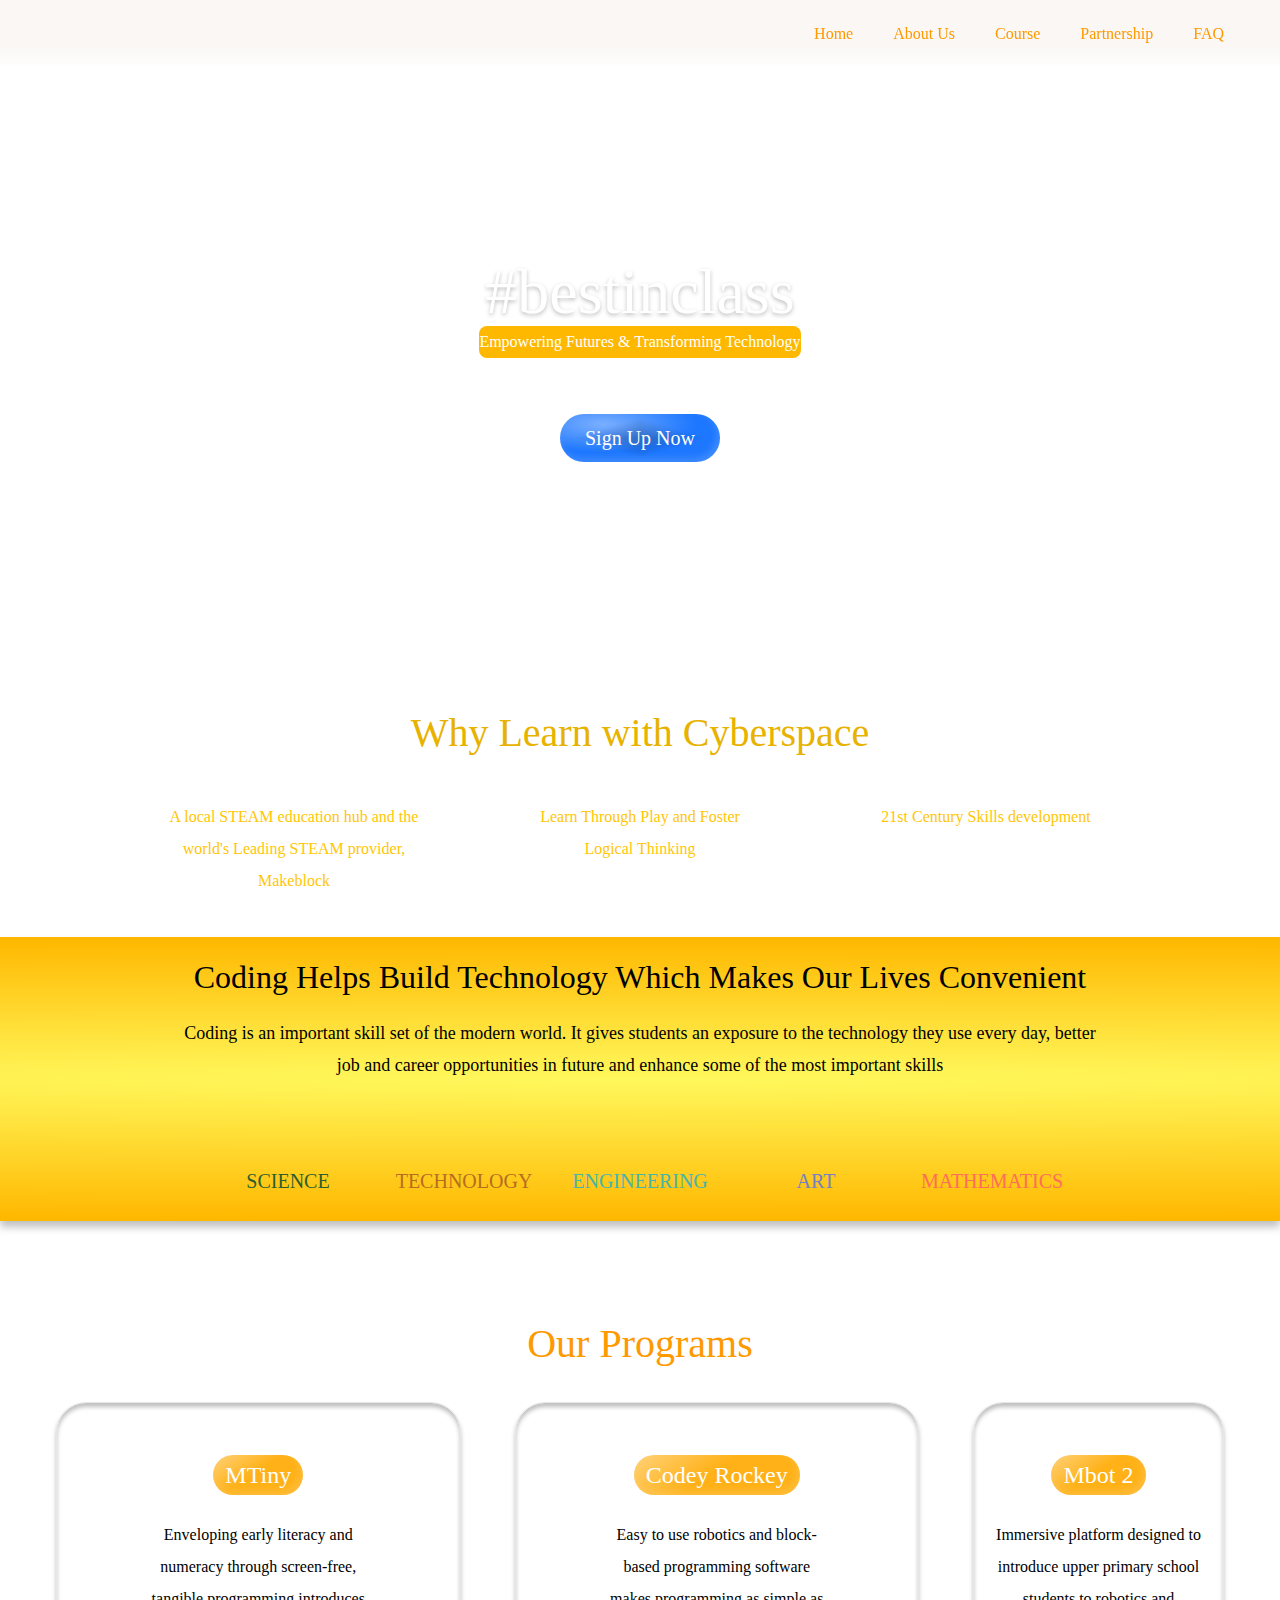
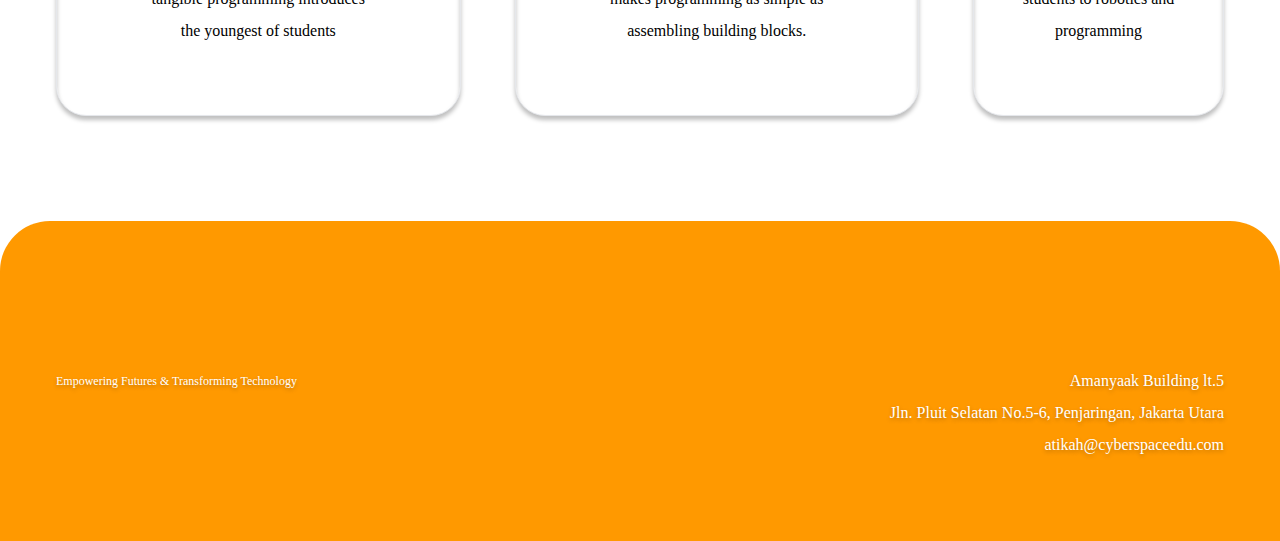
==== commit 4e0917a6: "ipad index about course" ====
--- a/index.html
+++ b/index.html
@@ -123,55 +123,57 @@
     </section>
     <section class="why__learn">
       <div class="flex justify-between">
-        <div class="sm:block hidden">
+        <div class="lg:block hidden">
           <img src="temp-asset/homepage/why-kiri.png" alt="" />
         </div>
-        <div class="flex items-center flex-col">
+        <div class="flex items-center flex-col container">
           <h1 class="text-cyberspace-dark-orange font-poppinsSemiBold text-[40px] text-center sm:leading-none leading-relaxed">Why Learn with Cyberspace</h1>
-          <div class="flex sm:gap-24 gap-10 mt-10 sm:flex-row flex-col">
-            <div class="flex items-center flex-col w-[250px]">
+          <div class="flex sm:gap-24 gap-10 mt-10 lg:flex-row flex-col">
+            <div class="flex items-center flex-col lg:w-[250px] md:w-[450px] w-[300px]">
               <img src="temp-asset/homepage/isi-1.svg" class="w-full" alt="" />
-              <h3 class="mt-2 text-cyberspace-super-light-orange font-poppinsMedium text-center text-[16px]">A local STEAM education hub and the world's Leading STEAM provider, Makeblock</h3>
-            </div>
-            <div class="flex items-center flex-col w-[250px]">
+              <h3 class="mt-2 text-cyberspace-super-light-orange font-poppinsMedium text-center lg:text-[16px] md:text-[24px] text-[20px]">A local STEAM education hub and the world's Leading STEAM provider, Makeblock</h3>
+            </div>
+            <div class="flex items-center flex-col lg:w-[250px] md:w-[450px] w-[300px]">
               <img src="temp-asset/homepage/isi-2.svg" class="w-full" alt="" />
-              <h3 class="mt-2 text-cyberspace-super-light-orange font-poppinsMedium text-center text-[16px]">Learn Through Play and Foster Logical Thinking</h3>
-            </div>
-            <div class="flex items-center flex-col w-[250px]">
+              <h3 class="mt-2 text-cyberspace-super-light-orange font-poppinsMedium text-center lg:text-[16px] md:text-[24px] text-[20px]">Learn Through Play and Foster Logical Thinking</h3>
+            </div>
+            <div class="flex items-center flex-col lg:w-[250px] md:w-[450px] w-[300px]">
               <img src="temp-asset/homepage/isi-3.svg" class="w-full" alt="" />
-              <h3 class="mt-2 text-cyberspace-super-light-orange font-poppinsMedium text-center text-[16px]">21st Century Skills development</h3>
-            </div>
-          </div>
-        </div>
-        <div class="sm:block hidden">
+              <h3 class="mt-2 text-cyberspace-super-light-orange font-poppinsMedium text-center lg:text-[16px] md:text-[24px] text-[20px]">21st Century Skills development</h3>
+            </div>
+          </div>
+        </div>
+        <div class="lg:block hidden">
           <img src="temp-asset/homepage/why-kanan.png" alt="" />
         </div>
       </div>
     </section>
     <section class="steam steam-box">
       <div class="flex flex-col items-center justify-center text-center container sm:py-6 py-14">
-        <h1 class="text-black text-[32px] font-poppinsSemiBold sm:leading-none leading-normal">Coding Helps Build Technology Which Makes Our Lives Convenient</h1>
-        <h3 class="text-black text-[18px] font-poppinsRegular w-[80%] mt-6">Coding is an important skill set of the modern world. It gives students an exposure to the technology they use every day, better job and career opportunities in future and enhance some of the most important skills</h3>
-        <div class="flex mt-14 gap-14 sm:flex-row flex-col">
-          <div class="flex flex-col gap-7 w-[120px] items-center justify-center">
-            <img src="temp-asset/homepage/s.svg" alt="" />
-            <h3 class="text-[20px] uppercase font-poppinsSemiBold text-center text-cyberspace-green">science</h3>
-          </div>
-          <div class="flex flex-col gap-7 w-[120px] items-center justify-center">
-            <img src="temp-asset/homepage/t.svg" alt="" />
-            <h3 class="text-[20px] uppercase font-poppinsSemiBold text-center text-cyberspace-brown">technology</h3>
-          </div>
-          <div class="flex flex-col gap-7 w-[120px] items-center justify-center">
-            <img src="temp-asset/homepage/e.svg" alt="" />
-            <h3 class="text-[20px] uppercase font-poppinsSemiBold text-center text-cyberspace-light-blue">engineering</h3>
-          </div>
-          <div class="flex flex-col gap-7 w-[120px] items-center justify-center">
-            <img src="temp-asset/homepage/a.svg" alt="" />
-            <h3 class="text-[20px] uppercase font-poppinsSemiBold text-center text-cyberspace-purple">art</h3>
-          </div>
-          <div class="flex flex-col gap-7 w-[120px] items-center justify-center">
-            <img src="temp-asset/homepage/m.svg" alt="" />
-            <h3 class="text-[20px] uppercase font-poppinsSemiBold text-center text-cyberspace-red">mathematics</h3>
+        <h1 class="text-black lg:text-[32px] md:text-[40px] lg:px-0 px-6 text-[36px] font-poppinsSemiBold lg:leading-none leading-normal">Coding Helps Build Technology Which Makes Our Lives Convenient</h1>
+        <h3 class="text-black lg:text-[18px] md:text-[24px] text-[20px] font-poppinsRegular w-[80%] mt-6">
+          Coding is an important skill set of the modern world. It gives students an exposure to the technology they use every day, better job and career opportunities in future and enhance some of the most important skills
+        </h3>
+        <div class="flex mt-14 gap-14 lg:flex-row flex-col">
+          <div class="flex flex-col gap-7 lg:w-[120px] md:w-[250px] w-[150px] items-center justify-center">
+            <img src="temp-asset/homepage/s.svg" class="w-full" alt="" />
+            <h3 class="lg:text-[20px] md:text-[28px] text-[24px] uppercase font-poppinsSemiBold text-center text-cyberspace-green">science</h3>
+          </div>
+          <div class="flex flex-col gap-7 lg:w-[120px] md:w-[250px] w-[150px] items-center justify-center">
+            <img src="temp-asset/homepage/t.svg" class="w-full" alt="" />
+            <h3 class="lg:text-[20px] md:text-[28px] text-[24px] uppercase font-poppinsSemiBold text-center text-cyberspace-brown">technology</h3>
+          </div>
+          <div class="flex flex-col gap-7 lg:w-[120px] md:w-[250px] w-[150px] items-center justify-center">
+            <img src="temp-asset/homepage/e.svg" class="w-full" alt="" />
+            <h3 class="lg:text-[20px] md:text-[28px] text-[24px] uppercase font-poppinsSemiBold text-center text-cyberspace-light-blue">engineering</h3>
+          </div>
+          <div class="flex flex-col gap-7 lg:w-[120px] md:w-[250px] w-[150px] items-center justify-center">
+            <img src="temp-asset/homepage/a.svg" class="w-full" alt="" />
+            <h3 class="lg:text-[20px] md:text-[28px] text-[24px] uppercase font-poppinsSemiBold text-center text-cyberspace-purple">art</h3>
+          </div>
+          <div class="flex flex-col gap-7 lg:w-[120px] md:w-[250px] w-[150px] items-center justify-center">
+            <img src="temp-asset/homepage/m.svg" class="w-full" alt="" />
+            <h3 class="lg:text-[20px] md:text-[28px] text-[24px] uppercase font-poppinsSemiBold text-center text-cyberspace-red">mathematics</h3>
           </div>
         </div>
       </div>
@@ -179,25 +181,25 @@
     <section class="our__programs">
       <div class="container flex flex-col">
         <h1 class="text-[40px] font-poppinsSemiBold text-cyberspace-orange text-center">Our Programs</h1>
-        <div class="flex justify-between items-center mt-10 gap-[54px] relative sm:flex-row flex-col">
-          <div class="hover:scale-105 border border-s program-box p-3 flex flex-col justify-center items-center">
+        <div class="flex justify-between items-center mt-10 gap-[54px] relative lg:flex-row flex-col">
+          <div class="hover:scale-105 w-full border border-s program-box p-3 flex flex-col justify-center items-center">
             <img src="temp-asset/homepage/mtiny.png" class="w-full" alt="" />
             <a href="course.html" class="flex items-center justify-center mt-10 mb-6">
-              <div class="program-detail-box w-fit">
+              <div class="program-detail-box lg:w-fit w-full">
                 <h3 class="text-white text-[24px] font-poppinsSemiBold hover:font-poppinsBold py-1 px-3 text-center">MTiny</h3>
               </div>
             </a>
 
-            <h3 class="text-black text-[16px] pb-14 w-[225px] font-poppinsRegular text-center">Enveloping early literacy and numeracy through screen-free, tangible programming introduces the youngest of students</h3>
-          </div>
-          <div class="border border-s program-box p-3 flex flex-col justify-center items-center hover:scale-105">
+            <h3 class="text-black text-[16px] pb-14 lg:w-[225px] w-full font-poppinsRegular text-center">Enveloping early literacy and numeracy through screen-free, tangible programming introduces the youngest of students</h3>
+          </div>
+          <div class="border border-s w-full program-box p-3 flex flex-col justify-center items-center hover:scale-105">
             <img src="temp-asset/homepage/codey.png" alt="" class="w-full" />
             <a href="course.html" class="flex items-center justify-center mt-10 mb-6">
               <div class="program-detail-box w-fit">
                 <h3 class="text-white text-[24px] font-poppinsSemiBold hover:font-poppinsBold py-1 px-3 text-center">Codey Rockey</h3>
               </div>
             </a>
-            <h3 class="text-black text-[16px] pb-14 w-[225px] font-poppinsRegular text-center">Easy to use robotics and block-based programming software makes programming as simple as assembling building blocks.</h3>
+            <h3 class="text-black text-[16px] pb-14 lg:w-[225px] w-full font-poppinsRegular text-center">Easy to use robotics and block-based programming software makes programming as simple as assembling building blocks.</h3>
           </div>
           <div class="hover:scale-105 border border-s program-box p-3 flex flex-col justify-center items-center">
             <img src="temp-asset/homepage/mbot-2.png" alt="" class="w-full" />
@@ -206,15 +208,15 @@
                 <h3 class="text-white text-[24px] font-poppinsSemiBold hover:font-poppinsBold py-1 px-3 text-center">Mbot 2</h3>
               </div>
             </a>
-            <h3 class="text-black text-[16px] pb-14 w-[225px] font-poppinsRegular text-center">Immersive platform designed to introduce upper primary school students to robotics and programming</h3>
-          </div>
-          <div class="absolute left-0 -translate-x-1/2 top-1/2 transform -translate-y-1/2 sm:block hidden">
+            <h3 class="text-black text-[16px] pb-14 lg:w-[225px] w-full font-poppinsRegular text-center">Immersive platform designed to introduce upper primary school students to robotics and programming</h3>
+          </div>
+          <div class="absolute left-0 -translate-x-1/2 top-1/2 transform -translate-y-1/2 lg:block hidden">
             <img src="temp-asset/homepage/buku.svg" alt="" />
           </div>
-          <div class="absolute -bottom-[25%] -right-[10%] sm:block hidden">
+          <div class="absolute -bottom-[25%] -right-[10%] lg:block hidden">
             <img src="temp-asset/homepage/buku-kanan.svg" alt="" />
           </div>
-          <div class="absolute -top-[25%] -right-[7%] sm:block hidden">
+          <div class="absolute -top-[25%] -right-[7%] lg:block hidden">
             <img src="temp-asset/homepage/lonceng.svg" alt="" />
           </div>
         </div>
--- a/css/output.css
+++ b/css/output.css
@@ -1005,6 +1005,26 @@
   width: 30%;
 }
 
+.w-\[200px\] {
+  width: 200px;
+}
+
+.w-\[150px\] {
+  width: 150px;
+}
+
+.w-\[400px\] {
+  width: 400px;
+}
+
+.w-\[450px\] {
+  width: 450px;
+}
+
+.w-\[40\%\] {
+  width: 40%;
+}
+
 .origin-bottom-right {
   transform-origin: bottom right;
 }
@@ -1950,6 +1970,51 @@
 
 /* vanila css end*/
 
+@media (min-width: 768px) {
+  .md\:container {
+    padding: 1rem;
+    width: 100%;
+    margin-right: auto;
+    margin-left: auto;
+  }
+
+  @media (min-width: 640px) {
+    .md\:container {
+      max-width: 640px;
+    }
+  }
+
+  @media (min-width: 768px) {
+    .md\:container {
+      max-width: 768px;
+    }
+  }
+
+  @media (min-width: 1024px) {
+    .md\:container {
+      max-width: 1024px;
+    }
+  }
+
+  @media (min-width: 1200px) {
+    .md\:container {
+      max-width: 1200px;
+    }
+  }
+
+  @media (min-width: 1320px) {
+    .md\:container {
+      max-width: 1320px;
+    }
+  }
+
+  @media (min-width: 1600px) {
+    .md\:container {
+      max-width: 1600px;
+    }
+  }
+}
+
 .hover\:scale-110:hover {
   --tw-scale-x: 1.1;
   --tw-scale-y: 1.1;
@@ -2189,6 +2254,18 @@
     bottom: 33%;
   }
 
+  .md\:-top-\[-5\%\] {
+    top: 5%;
+  }
+
+  .md\:-top-\[-10\%\] {
+    top: 10%;
+  }
+
+  .md\:-top-\[-15\%\] {
+    top: 15%;
+  }
+
   .md\:mx-24 {
     margin-left: 6rem;
     margin-right: 6rem;
@@ -2198,6 +2275,10 @@
     margin-top: 2rem;
   }
 
+  .md\:block {
+    display: block;
+  }
+
   .md\:h-10 {
     height: 2.5rem;
   }
@@ -2218,12 +2299,52 @@
     width: 3rem;
   }
 
+  .md\:w-\[250px\] {
+    width: 250px;
+  }
+
+  .md\:w-\[450px\] {
+    width: 450px;
+  }
+
+  .md\:w-\[\] {
+    width: ;
+  }
+
+  .md\:w-\[50\%\] {
+    width: 50%;
+  }
+
+  .md\:w-\[55\%\] {
+    width: 55%;
+  }
+
+  .md\:w-\[5\%\] {
+    width: 5%;
+  }
+
+  .md\:w-\[60\%\] {
+    width: 60%;
+  }
+
+  .md\:w-\[63\%\] {
+    width: 63%;
+  }
+
+  .md\:flex-row {
+    flex-direction: row;
+  }
+
   .md\:gap-24 {
     gap: 6rem;
   }
 
   .md\:gap-6 {
     gap: 1.5rem;
+  }
+
+  .md\:gap-10 {
+    gap: 2.5rem;
   }
 
   .md\:p-4 {
@@ -2235,8 +2356,33 @@
     padding-right: 1.5rem;
   }
 
+  .md\:px-0 {
+    padding-left: 0px;
+    padding-right: 0px;
+  }
+
   .md\:text-\[20px\] {
     font-size: 20px;
+  }
+
+  .md\:text-\[24px\] {
+    font-size: 24px;
+  }
+
+  .md\:text-\[28px\] {
+    font-size: 28px;
+  }
+
+  .md\:text-\[64px\] {
+    font-size: 64px;
+  }
+
+  .md\:text-\[40px\] {
+    font-size: 40px;
+  }
+
+  .md\:text-\[\] {
+    color: ;
   }
 }
 
@@ -2245,10 +2391,18 @@
     bottom: 30%;
   }
 
+  .lg\:-top-\[8\%\] {
+    top: -8%;
+  }
+
   .lg\:mt-16 {
     margin-top: 4rem;
   }
 
+  .lg\:block {
+    display: block;
+  }
+
   .lg\:h-8 {
     height: 2rem;
   }
@@ -2273,8 +2427,70 @@
     width: 3.5rem;
   }
 
+  .lg\:w-\[250px\] {
+    width: 250px;
+  }
+
+  .lg\:w-\[120px\] {
+    width: 120px;
+  }
+
+  .lg\:w-fit {
+    width: -moz-fit-content;
+    width: fit-content;
+  }
+
+  .lg\:w-\[225px\] {
+    width: 225px;
+  }
+
+  .lg\:w-\[40\%\] {
+    width: 40%;
+  }
+
+  .lg\:w-1\/2 {
+    width: 50%;
+  }
+
+  .lg\:flex-row {
+    flex-direction: row;
+  }
+
+  .lg\:gap-7 {
+    gap: 1.75rem;
+  }
+
+  .lg\:gap-0 {
+    gap: 0px;
+  }
+
   .lg\:rounded-lg {
     border-radius: 0.5rem;
+  }
+
+  .lg\:px-0 {
+    padding-left: 0px;
+    padding-right: 0px;
+  }
+
+  .lg\:text-\[16px\] {
+    font-size: 16px;
+  }
+
+  .lg\:text-\[20px\] {
+    font-size: 20px;
+  }
+
+  .lg\:text-\[18px\] {
+    font-size: 18px;
+  }
+
+  .lg\:text-\[32px\] {
+    font-size: 32px;
+  }
+
+  .lg\:leading-none {
+    line-height: 1;
   }
 }
 
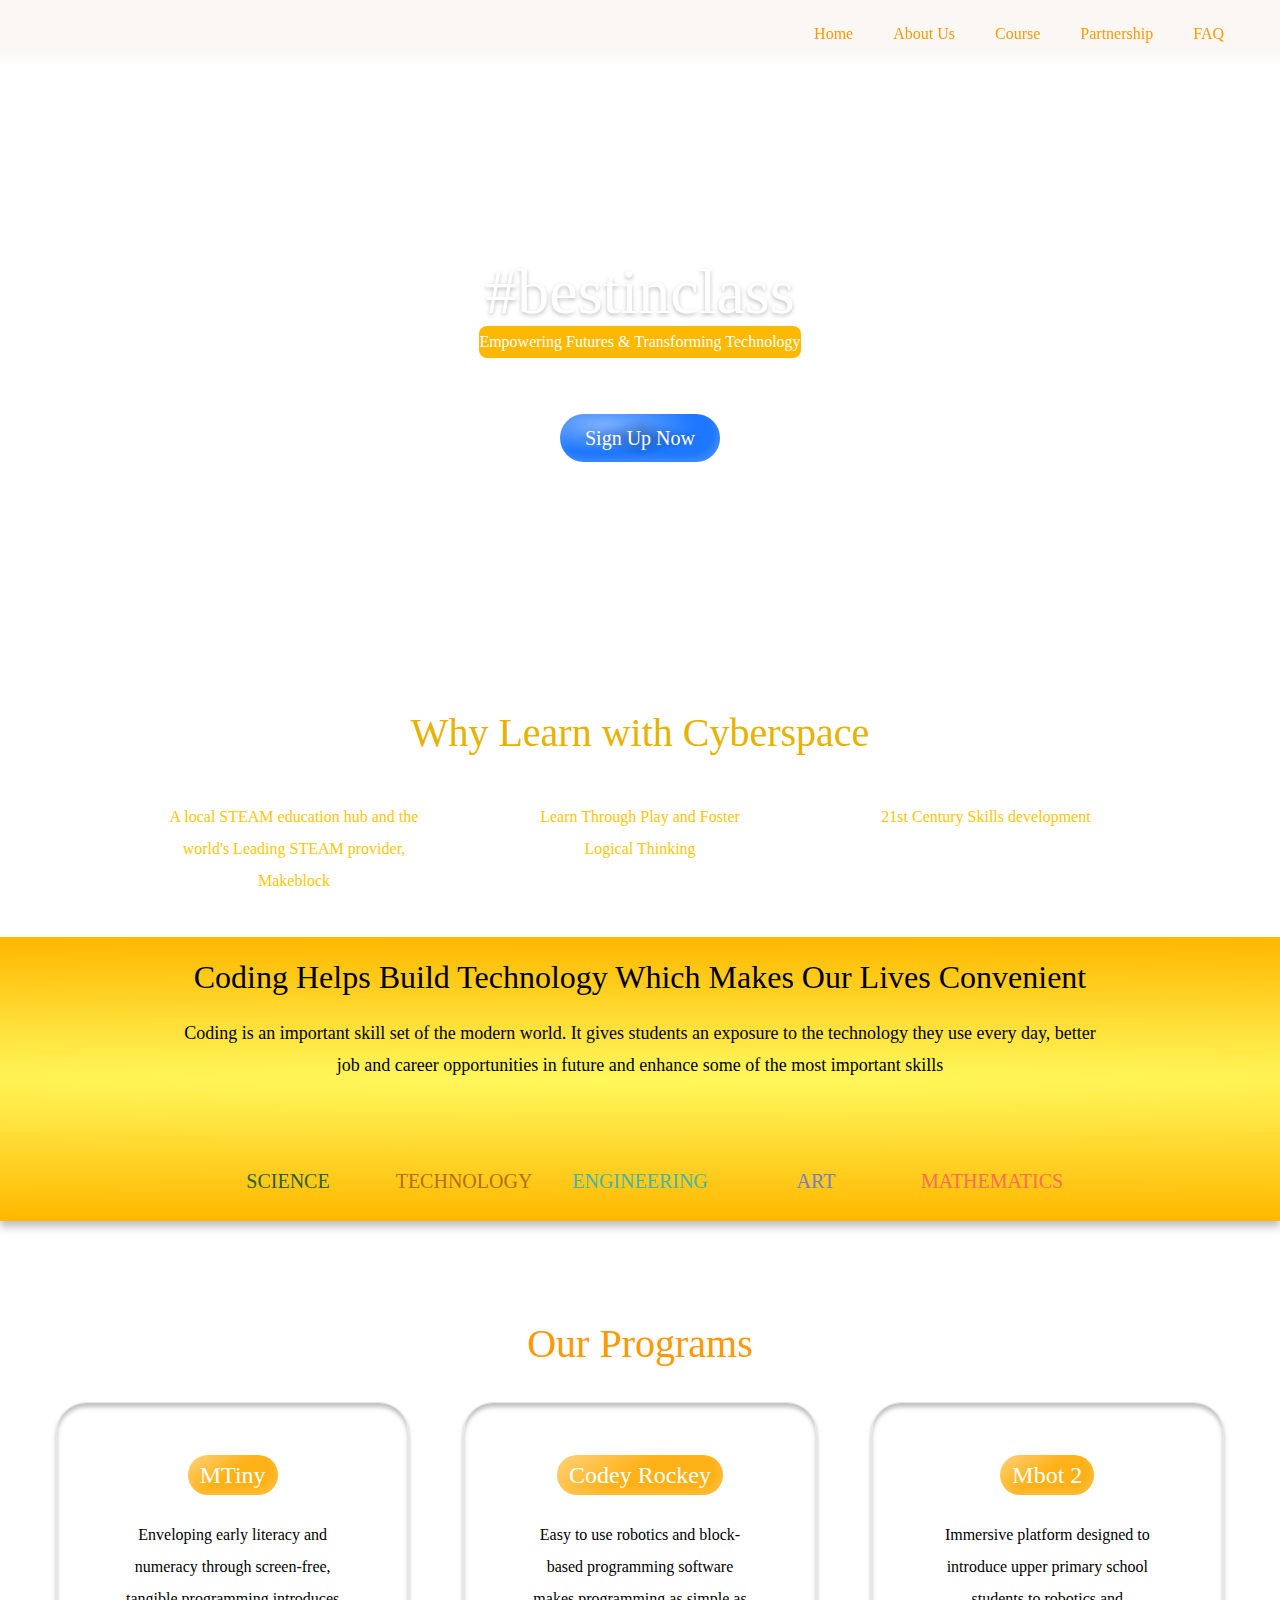
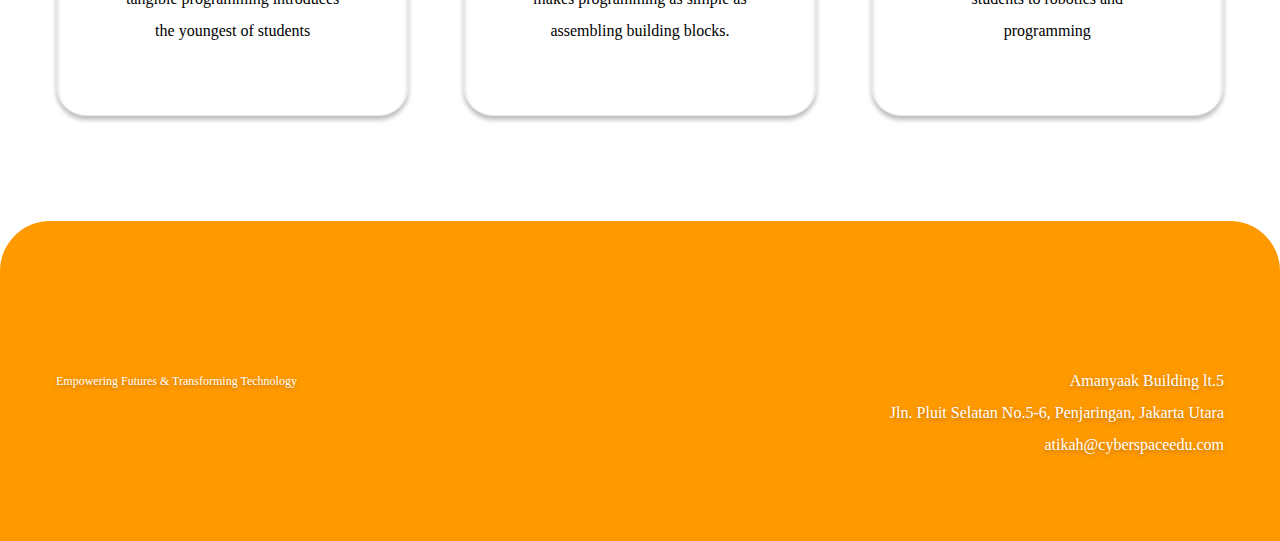
==== commit d91197d7: "ipad index" ====
--- a/index.html
+++ b/index.html
@@ -201,7 +201,7 @@
             </a>
             <h3 class="text-black text-[16px] pb-14 lg:w-[225px] w-full font-poppinsRegular text-center">Easy to use robotics and block-based programming software makes programming as simple as assembling building blocks.</h3>
           </div>
-          <div class="hover:scale-105 border border-s program-box p-3 flex flex-col justify-center items-center">
+          <div class="hover:scale-105 w-full border border-s program-box p-3 flex flex-col justify-center items-center">
             <img src="temp-asset/homepage/mbot-2.png" alt="" class="w-full" />
             <a href="course.html" class="flex items-center justify-center mt-10 mb-6">
               <div class="program-detail-box w-fit">
